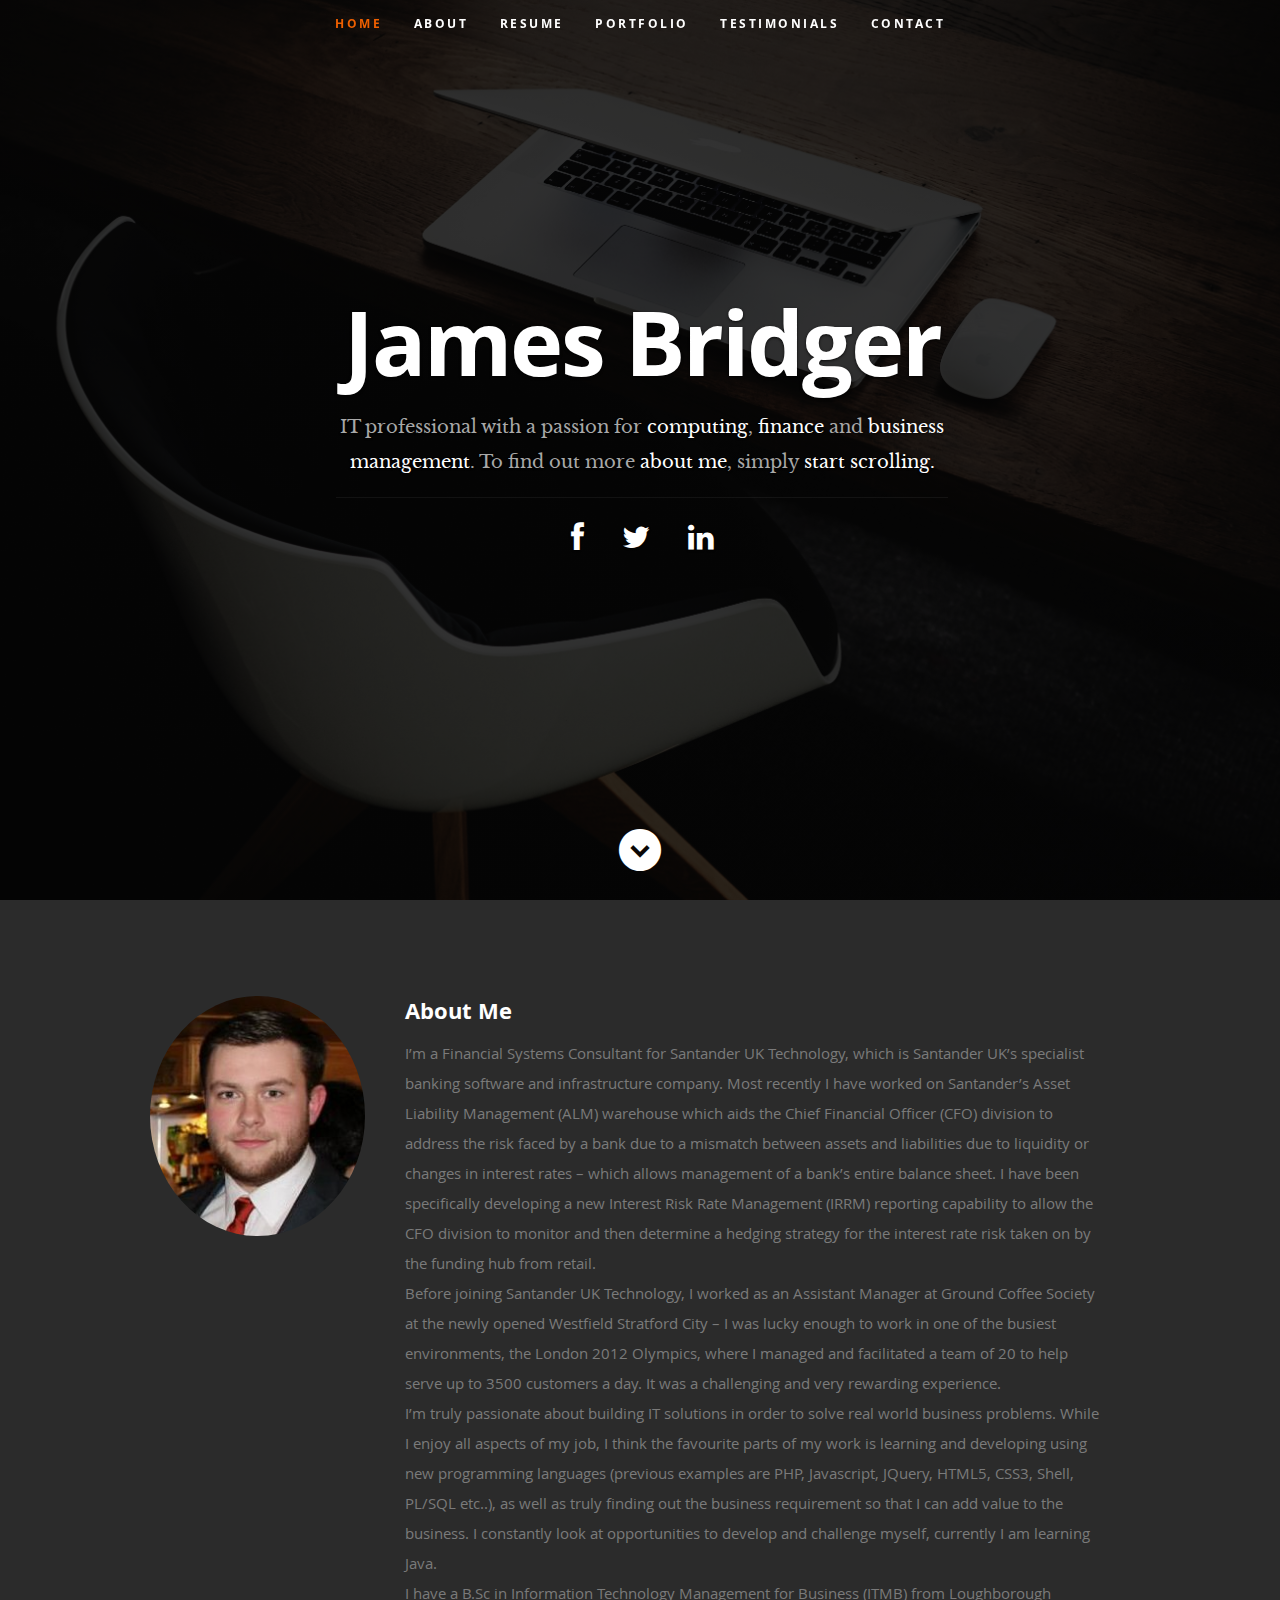
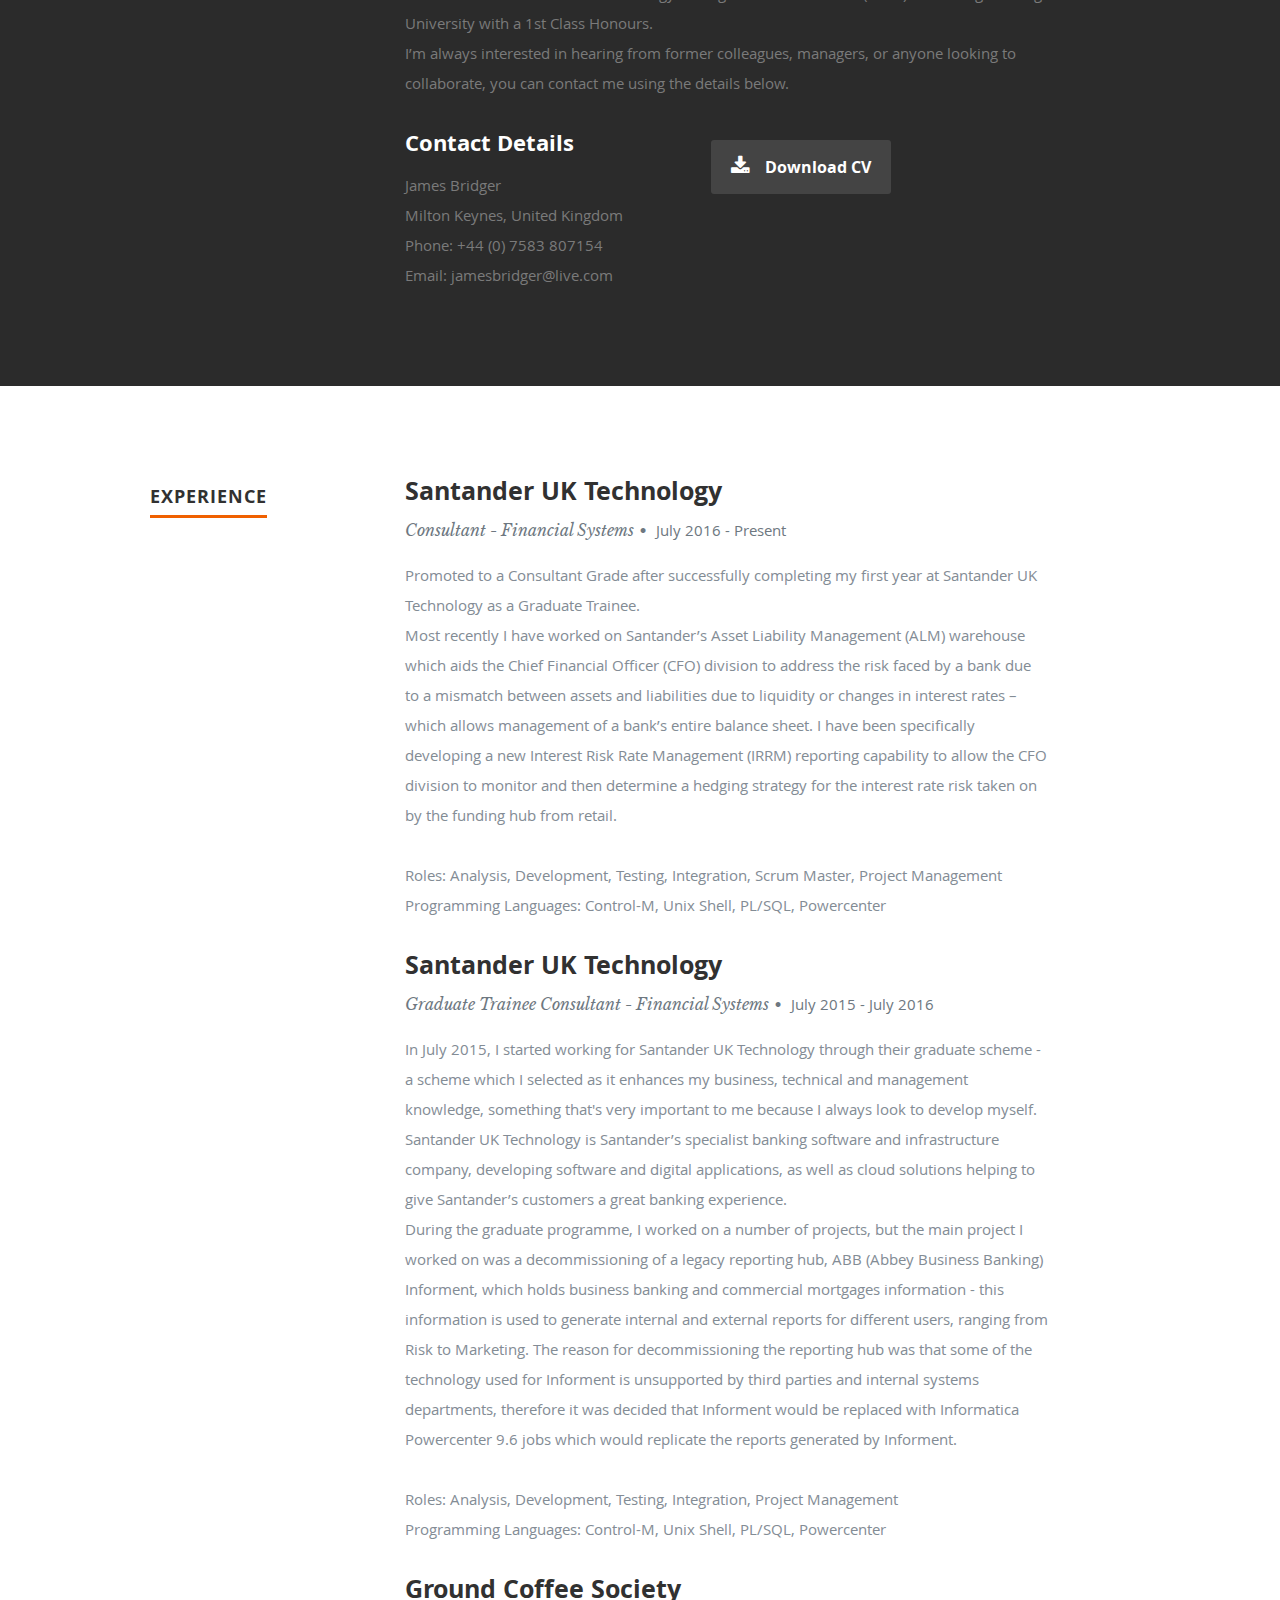
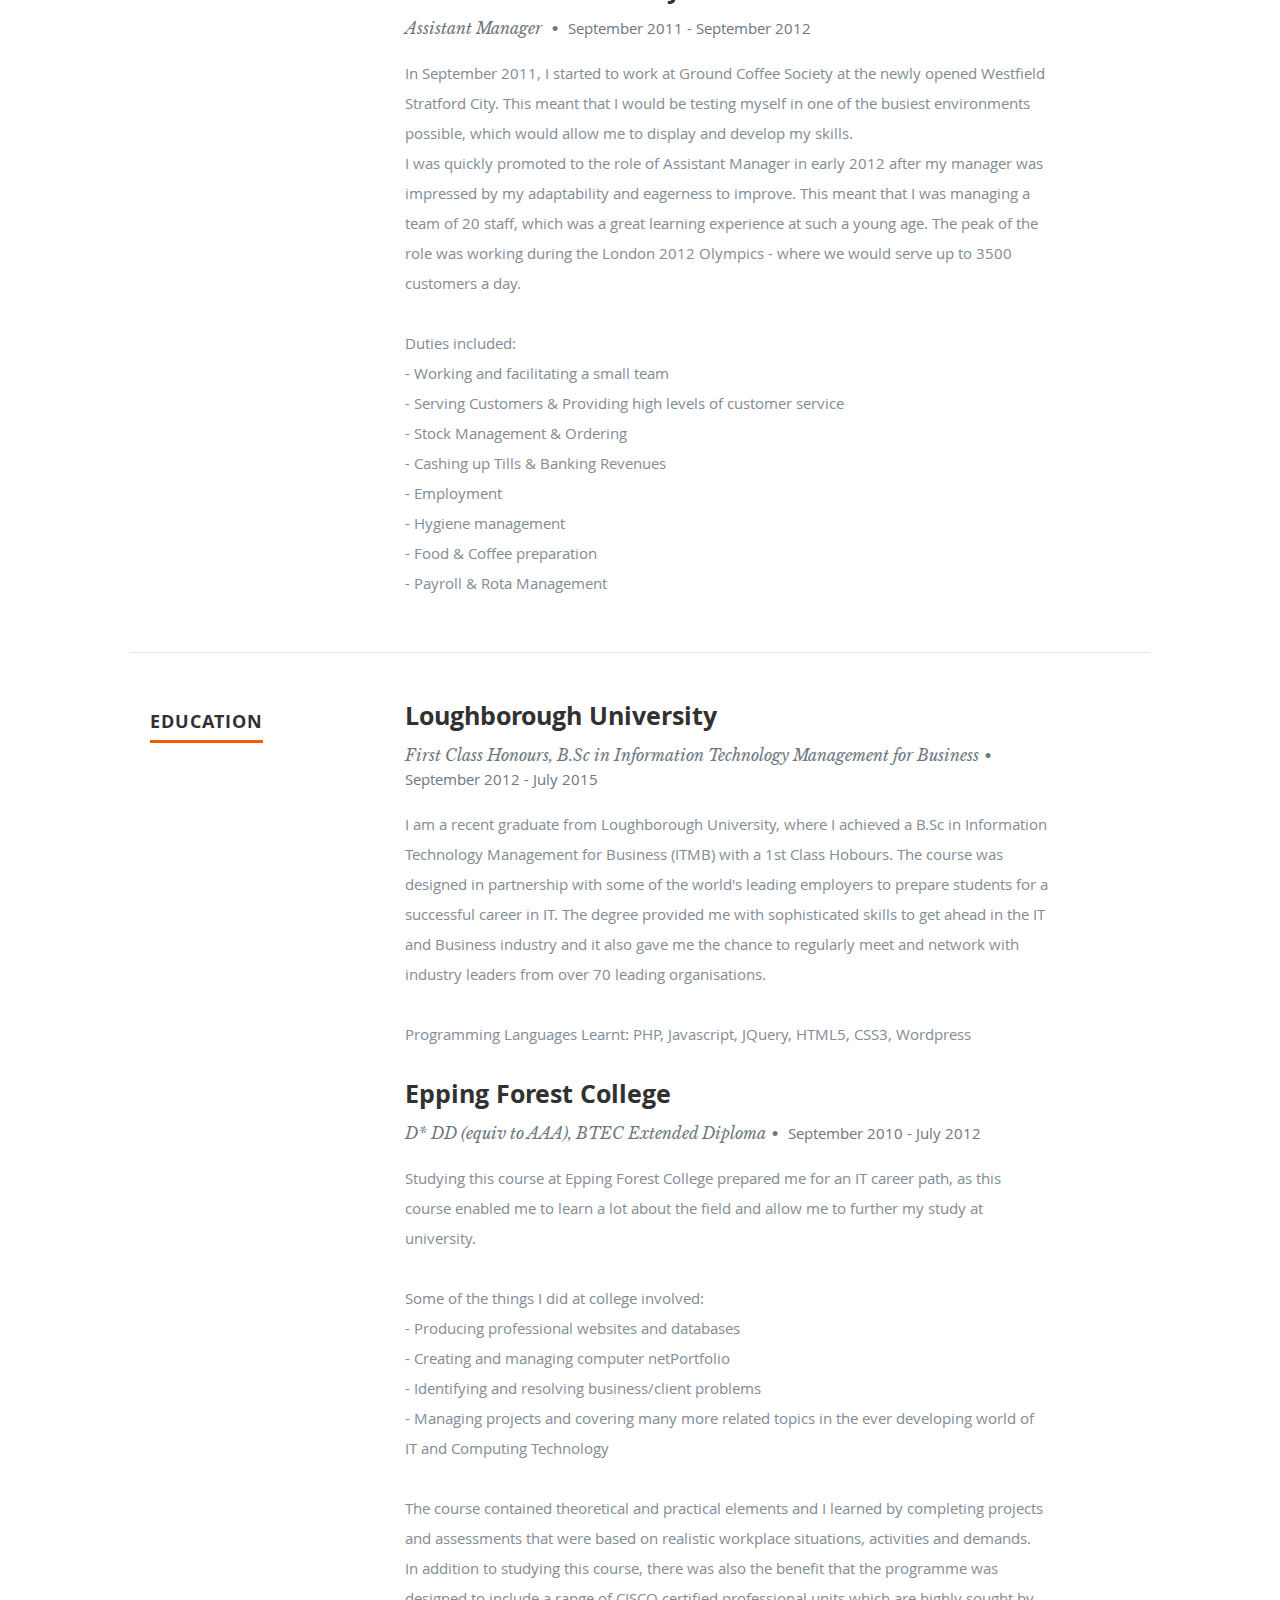
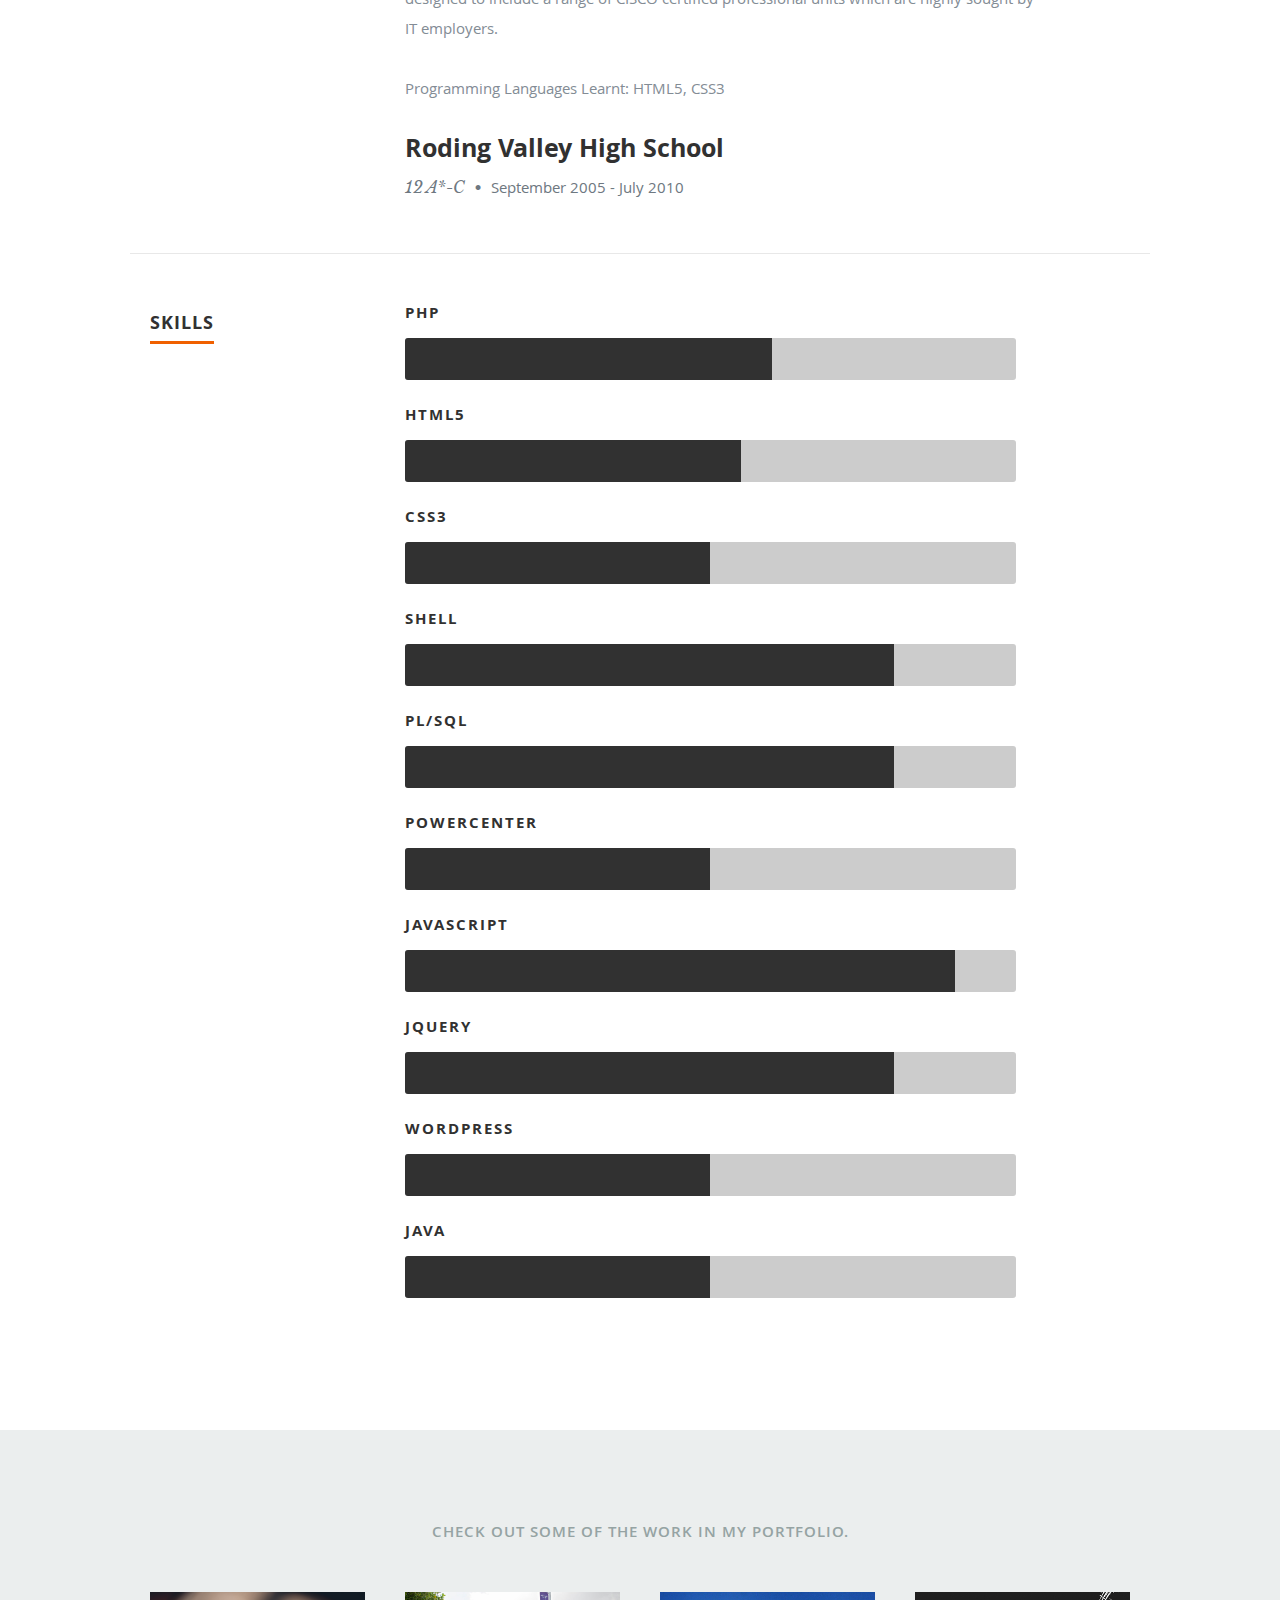
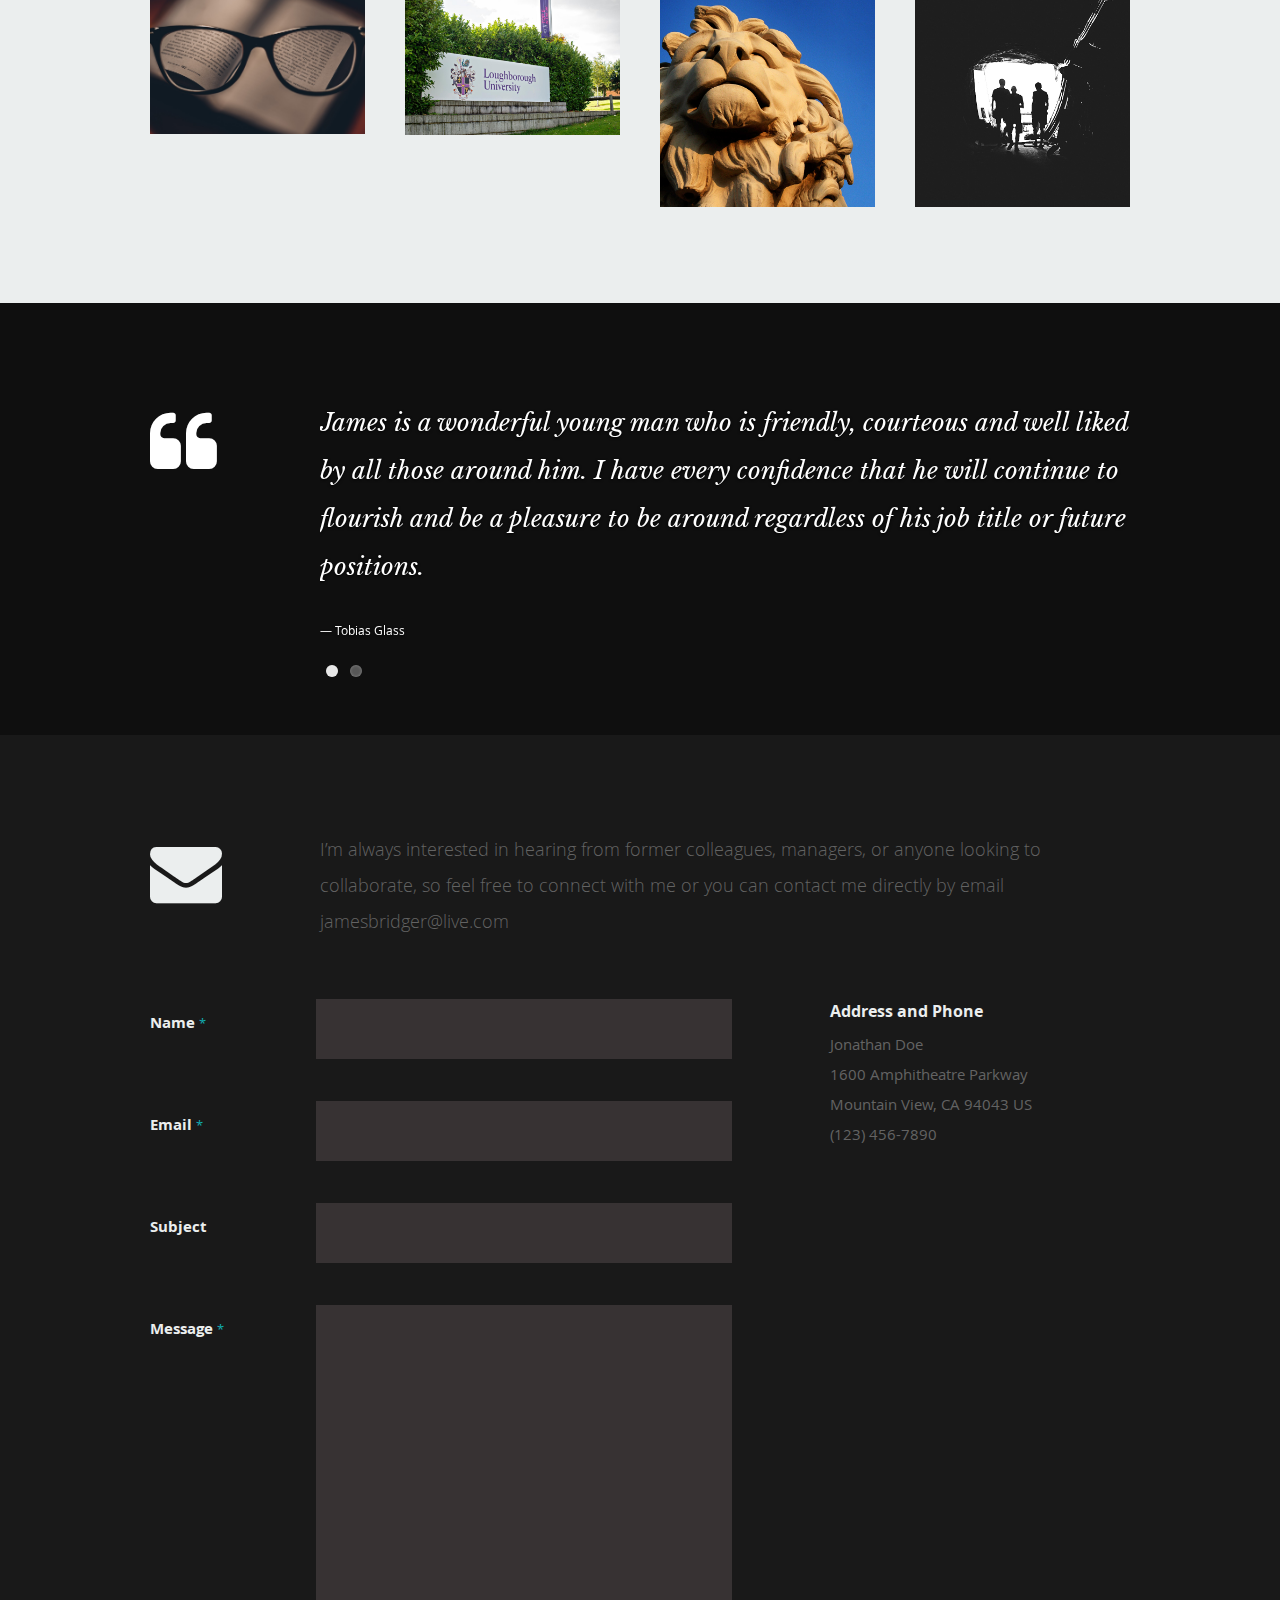
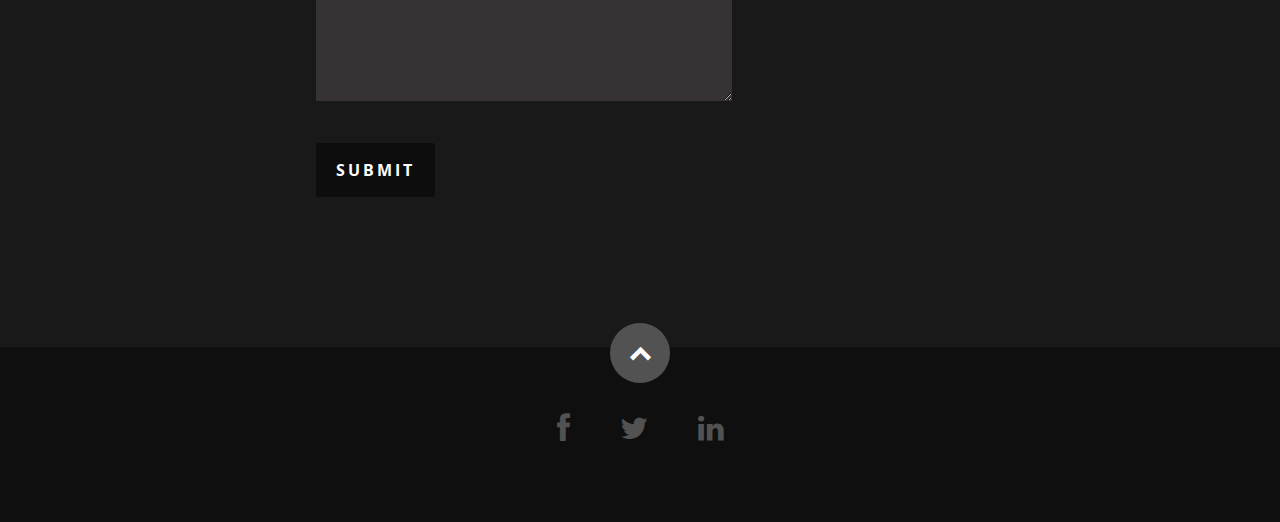
==== index.html @ 1c124f87 "Uploading Baseline personal-webiste" ====
<!DOCTYPE html>
<!--[if lt IE 8 ]><html class="no-js ie ie7" lang="en"> <![endif]-->
<!--[if IE 8 ]><html class="no-js ie ie8" lang="en"> <![endif]-->
<!--[if (gte IE 8)|!(IE)]><!--><html class="no-js" lang="en"> <!--<![endif]-->
<head>

   <!--- Basic Page Needs
   ================================================== -->
   <meta charset="utf-8">
	<title>James Bridger - IT & Business Professional</title>
	<meta name="description" content="">
	<meta name="author" content="">

   <!-- Mobile Specific Metas
   ================================================== -->
	<meta name="viewport" content="width=device-width, initial-scale=1, maximum-scale=1">

	<!-- CSS
    ================================================== -->
   <link rel="stylesheet" href="css/default.css">
	<link rel="stylesheet" href="css/layout.css">
   <link rel="stylesheet" href="css/media-queries.css">
   <link rel="stylesheet" href="css/magnific-popup.css">

   <!-- Script
   ================================================== -->
	<script src="js/modernizr.js"></script>

   <!-- Favicons
	================================================== -->
	<link rel="shortcut icon" href="favicon.ico" >

</head>

<body>

   <!-- Header
   ================================================== -->
   <header id="home">

      <nav id="nav-wrap">

         <a class="mobile-btn" href="#nav-wrap" title="Show navigation">Show navigation</a>
	      <a class="mobile-btn" href="#" title="Hide navigation">Hide navigation</a>

         <ul id="nav" class="nav">
            <li class="current"><a class="smoothscroll" href="#home">Home</a></li>
            <li><a class="smoothscroll" href="#about">About</a></li>
	         <li><a class="smoothscroll" href="#resume">Resume</a></li>
            <li><a class="smoothscroll" href="#portfolio">Portfolio</a></li>
            <li><a class="smoothscroll" href="#testimonials">Testimonials</a></li>
            <li><a class="smoothscroll" href="#contact">Contact</a></li>
         </ul> <!-- end #nav -->

      </nav> <!-- end #nav-wrap -->

      <div class="row banner">
         <div class="banner-text">
            <h1 class="responsive-headline">James Bridger</h1>
            <h3>IT professional with a passion for <span>computing</span>, <span>finance</span> and <span>business management</span>. To find out more <a class="smoothscroll" href="#about">about me</a>, simply <a class="smoothscroll" href="#about">start scrolling.</a>
            </h3>
            <hr />
            <ul class="social">
               <li><a href="#"><i class="fa fa-facebook"></i></a></li>
               <li><a href="#"><i class="fa fa-twitter"></i></a></li>
               <li><a href="https://www.linkedin.com/in/james-bridger-94a98898"><i class="fa fa-linkedin"></i></a></li>
            </ul>
         </div>
      </div>

      <p class="scrolldown">
         <a class="smoothscroll" href="#about"><i class="icon-down-circle"></i></a>
      </p>

   </header> <!-- Header End -->


   <!-- About Section
   ================================================== -->
   <section id="about">

      <div class="row">

         <div class="three columns">

            <img class="profile-pic"  src="images/me.jpg" alt="" />

         </div>

         <div class="nine columns main-col">

            <h2>About Me</h2>

            <p>
I’m a Financial Systems Consultant for Santander UK Technology, which is Santander UK’s specialist banking software and infrastructure company. Most recently I have worked on 
Santander’s Asset Liability Management (ALM) warehouse which aids the Chief Financial Officer (CFO) division to address the risk faced by a bank due to a mismatch 
between assets and liabilities due to liquidity or changes in interest rates – which allows management of a bank’s entire balance sheet. 
I have been specifically developing a new Interest Risk Rate Management (IRRM) reporting capability to allow the CFO division to monitor and then 
determine a hedging strategy for the interest rate risk taken on by the funding hub from retail. 
<br>
Before joining Santander UK Technology, I worked as an Assistant Manager at Ground Coffee Society at the newly opened Westfield Stratford City – I was lucky 
enough to work in one of the busiest environments, the London 2012 Olympics, where I managed and facilitated a team of 20 to help serve up to 3500 customers a day. 
It was a challenging and very rewarding experience.
<br>

I’m truly passionate about building IT solutions in order to solve real world business problems. While I enjoy all aspects of my job, I think the favourite parts of my work 
is learning and developing using new programming languages (previous examples are PHP, Javascript, JQuery, HTML5, CSS3, Shell, PL/SQL etc..), as well as truly 
finding out the business requirement so that I can add value to the business. I constantly look at opportunities to develop and challenge myself, currently I am learning Java.
<br>

I have a B.Sc in Information Technology Management for Business (ITMB) from Loughborough University with a 1st Class Honours.
<br>


I’m always interested in hearing from former colleagues, managers, or anyone looking to collaborate, you can contact me using the details below.
            <div class="row">

               <div class="columns contact-details">

                  <h2>Contact Details</h2>
                  <p class="address">
						   <span>James Bridger</span><br>
						   <span>Milton Keynes, United Kingdom
                     </span><br>
						   <span>Phone: +44 (0) 7583 807154</span><br>
                     <span>Email: jamesbridger@live.com</span>
					   </p>

               </div>

               <div class="columns download">
                  <p>
                     <a href="JamesBridger_CV.pdf" target=_blank class="button"><i class="fa fa-download"></i>Download CV</a>
                  </p>
               </div>

            </div> <!-- end row -->

         </div> <!-- end .main-col -->

      </div>

   </section> <!-- About Section End-->


   <!-- Resume Section
   ================================================== -->
   <section id="resume">
   
     <!-- Work
      ----------------------------------------------- -->
      <div class="row work">

         <div class="three columns header-col">
            <h1><span>Experience</span></h1>
         </div>

         <div class="nine columns main-col">

            <div class="row item">

               <div class="twelve columns">

                  <h3>Santander UK Technology</h3>
                  <p class="info">Consultant - Financial Systems<span>&bull;</span> <em class="date">July 2016 - Present</em></p>

                  <p>
Promoted to a Consultant Grade after successfully completing my first year at Santander UK Technology as a Graduate Trainee.
<br>
Most recently I have worked on Santander’s Asset Liability Management (ALM) warehouse which aids the Chief Financial Officer (CFO) 
division to address the risk faced by a bank due to a mismatch between assets and liabilities due to liquidity or changes in interest rates 
– which allows management of a bank’s entire balance sheet. 
I have been specifically developing a new Interest Risk Rate Management (IRRM) reporting capability to allow the CFO division to monitor 
and then determine a hedging strategy for the interest rate risk taken on by the funding hub from retail. 
<br><br>
Roles: Analysis, Development, Testing, Integration, Scrum Master, Project Management
<br>
Programming Languages: Control-M, Unix Shell, PL/SQL, Powercenter
                  </p>

               </div>

            </div> <!-- item end -->
		 
            <div class="row item">

               <div class="twelve columns">

                  <h3>Santander UK Technology</h3>
                  <p class="info">Graduate Trainee Consultant - Financial Systems<span>&bull;</span> <em class="date">July 2015 - July 2016</em></p>

                  <p>
In July 2015, I started working for Santander UK Technology through their graduate scheme - a scheme which I selected as it enhances my business, technical and 
management knowledge, something that's very important to me because I always look to develop myself.
<br>
Santander UK Technology is Santander’s specialist banking software and infrastructure company, developing software and digital applications, 
as well as cloud solutions helping to give Santander’s customers a great banking experience. 
<br>

During the graduate programme, I worked on a number of projects, but the main project I worked on was a decommissioning of a legacy reporting hub, 
ABB (Abbey Business Banking) Informent, which holds business banking and commercial mortgages information - this information is used to generate internal 
and external reports for different users, ranging from Risk to Marketing. The reason for decommissioning the reporting hub was that some of the technology 
used for Informent is unsupported by third parties and internal systems departments, therefore it was decided that Informent would be 
replaced with Informatica Powercenter 9.6 jobs which would replicate the reports generated by Informent.
<br><br>

Roles: Analysis, Development, Testing, Integration, Project Management
<br>
Programming Languages: Control-M, Unix Shell, PL/SQL, Powercenter
                  </p>

               </div>

            </div> <!-- item end -->

            <div class="row item">

               <div class="twelve columns">

                  <h3>Ground Coffee Society</h3>
                  <p class="info">Assistant Manager <span>&bull;</span> <em class="date">September 2011 - September 2012</em></p>

                  <p>
In September 2011, I started to work at Ground Coffee Society at the newly opened Westfield Stratford City. This meant that I would be testing myself in one of the 
busiest environments possible, which would allow me to display and develop my skills. 
<br>
I was quickly promoted to the role of Assistant Manager in early 2012 after my manager was impressed by my adaptability and eagerness to improve. 
This meant that I was managing a team of 20 staff, which was a great learning experience at such a young age. 
The peak of the role was working during the London 2012 Olympics - where we would serve up to 3500 customers a day. 
<br><br>
Duties included:<br>
- Working and facilitating a small team <br>
- Serving Customers & Providing high levels of customer service <br>
- Stock Management & Ordering <br>
- Cashing up Tills & Banking Revenues <br>
- Employment <br>
- Hygiene management <br>
- Food & Coffee preparation <br>
- Payroll & Rota Management

                  </p>

               </div>

            </div> <!-- item end -->


         </div> <!-- main-col end -->

      </div> <!-- End Work -->
	 

      <!-- Education
      ----------------------------------------------- -->
      <div class="row education">

         <div class="three columns header-col">
            <h1><span>Education</span></h1>
         </div>

         <div class="nine columns main-col">

            <div class="row item">

               <div class="twelve columns">

                  <h3>Loughborough University</h3>
                  <p class="info">First Class Honours, B.Sc in Information Technology Management for Business<span>&bull;</span> <em class="date">September 2012 - July 2015</em></p>

                  <p>
I am a recent graduate from Loughborough University, where I achieved a B.Sc in Information Technology Management for Business (ITMB) with a 1st Class Hobours. 
The course was designed in partnership with some of the world's leading employers to prepare students for a successful career in IT. 
The degree provided me with sophisticated skills to get ahead in the IT and Business industry and it also gave me the chance to regularly meet and network 
with industry leaders from over 70 leading organisations.
<br><br>
Programming Languages Learnt: PHP, Javascript, JQuery, HTML5, CSS3, Wordpress
                  </p>

               </div>

            </div> <!-- item end -->

            <div class="row item">

               <div class="twelve columns">

                  <h3>Epping Forest College</h3>
                  <p class="info">D* DD (equiv to AAA), BTEC Extended Diploma<span>&bull;</span> <em class="date">September 2010 - July 2012</em></p>

                  <p>
Studying this course at Epping Forest College prepared me for an IT career path, as this course enabled me to learn a lot about the field 
and allow me to further my study at university.
<br><br>

Some of the things I did at college involved:
<br>
- Producing professional websites and databases<br>
- Creating and managing computer netPortfolio<br>
- Identifying and resolving business/client problems<br>
- Managing projects and covering many more related topics in the ever developing world of IT and Computing Technology
<br><br>
The course contained theoretical and practical elements and I learned by completing projects and assessments that were based on realistic workplace situations, activities and demands. 
<br>
In addition to studying this course, there was also the benefit that the programme was designed to include a range of CISCO certified professional units which are highly sought by IT employers.
<br><br>
Programming Languages Learnt: HTML5, CSS3
               </div>

            </div> <!-- item end -->
			
            <div class="row item">

               <div class="twelve columns">

                  <h3>Roding Valley High School</h3>
                  <p class="info">12 A*-C <span>&bull;</span> <em class="date">September 2005 - July 2010</em></p>

                  <p>
                  </p>

               </div>

            </div> <!-- item end -->
			

         </div> <!-- main-col end -->

      </div> <!-- End Education -->



      <!-- Skills
      ----------------------------------------------- -->
      <div class="row skill">

         <div class="three columns header-col">
            <h1><span>Skills</span></h1>
         </div>

         <div class="nine columns main-col">

				<div class="bars">

				   <ul class="skills">
					   <li><span class="bar-expand photoshop"></span><em>PHP</em></li>
						<li><span class="bar-expand illustrator"></span><em>HTML5</em></li>
						<li><span class="bar-expand wordpress"></span><em>CSS3</em></li>
						<li><span class="bar-expand html5"></span><em>Shell</em></li>						
						<li><span class="bar-expand html5"></span><em>PL/SQL</em></li>						
						<li><span class="bar-expand jquery"></span><em>PowerCenter</em></li>
						<li><span class="bar-expand css"></span><em>Javascript</em></li>
						<li><span class="bar-expand html5"></span><em>jQuery</em></li>
						<li><span class="bar-expand jquery"></span><em>Wordpress</em></li>
						<li><span class="bar-expand jquery"></span><em>Java</em></li>
						</ul>

				</div><!-- end skill-bars -->

			</div> <!-- main-col end -->

      </div> <!-- End skills -->

   </section> <!-- Resume Section End-->


   <!-- Portfolio Section
   ================================================== -->
   <section id="portfolio">

      <div class="row">

         <div class="twelve columns collapsed">

            <h1>Check Out Some of The Work in My Portfolio.</h1>

            <!-- portfolio-wrapper -->
            <div id="portfolio-wrapper" class="bgrid-quarters s-bgrid-thirds cf">

          	   <div class="columns portfolio-item">
                  <div class="item-wrap">

                     <a href="#modal-01" title="">
                        <img alt="" src="images/portfolio/glasses.jpg">
                        <div class="overlay">
                           <div class="portfolio-item-meta">
          					      <h5>Frame Recommender + Catalogue</h5>
                              <p>Click to view</p>
          					   </div>
                        </div>
                        <div class="link-icon"><i class="icon-plus"></i></div>
                     </a>

                  </div>
          		</div> <!-- item end -->

               <div class="columns portfolio-item">
                  <div class="item-wrap">

                     <a href="#modal-02" title="">
                        <img alt="" src="images/portfolio/loughborough.jpg">
                        <div class="overlay">
                           <div class="portfolio-item-meta">
          					      <h5>Why Loughborough</h5>
                              <p>Click to View</p>
          					   </div>
                        </div>
                        <div class="link-icon"><i class="icon-plus"></i></div>
                     </a>

                  </div>
          		</div> <!-- item end -->

               <div class="columns portfolio-item">
                  <div class="item-wrap">

                     <a href="#modal-03" title="">
                        <img alt="" src="images/portfolio/judah.jpg">
                        <div class="overlay">
                           <div class="portfolio-item-meta">
          					      <h5>Judah</h5>
                              <p>Webdesign</p>
          					   </div>
                        </div>
                        <div class="link-icon"><i class="icon-plus"></i></div>
                     </a>

                  </div>
          		</div> <!-- item end -->

               <div class="columns portfolio-item">
                  <div class="item-wrap">

                     <a href="#modal-04" title="">
                        <img alt="" src="images/portfolio/into-the-light.jpg">
                        <div class="overlay">
                           <div class="portfolio-item-meta">
          					      <h5>Into The Light</h5>
                              <p>Photography</p>
          					   </div>
                        </div>
                        <div class="link-icon"><i class="icon-plus"></i></div>
                     </a>

                  </div>
          		</div> <!-- item end -->

              

            </div> <!-- portfolio-wrapper end -->

         </div> <!-- twelve columns end -->


         <!-- Modal Popup
	      --------------------------------------------------------------- -->

         <div id="modal-01" class="popup-modal mfp-hide">

		      <img class="scale-with-grid" src="images/portfolio/modals/m-glasses.jpg" alt="" />

		      <div class="description-box">
			      <h4>Frame Recommender + Catalogue</h4>
			      <p>Final year project at University to aid users when choosing the spectacle frames in the opticians. The website allows users to enter basic information about themselves to receive recommended frames, while also allowing them to view the full catalogue of products.
				  </p>
               <span class="categories"><i class="fa fa-tag"></i>HTML5, Javascript, JQuery, CSS3, PHP, MySQL</span>
		      </div>

            <div class="link-box">
               <a href="FrameCatalogue" target="_blank">Live Demo</a>
		         <a class="popup-modal-dismiss">Close</a>
            </div>

	      </div><!-- modal-01 End -->

         <div id="modal-02" class="popup-modal mfp-hide">

		      <img class="scale-with-grid" src="images/portfolio/modals/m-loughborough.jpg" alt="" />

		      <div class="description-box">
			      <h4>Why Loughborough</h4>
			      <p>Proin gravida nibh vel velit auctor aliquet. Aenean sollicitudin, lorem quis bibendum auctor, nisi elit consequat ipsum, nec sagittis sem nibh id elit.</p>
               <span class="categories"><i class="fa fa-tag"></i>HTML5, Javascript, JQuery, CSS3, PHP</span>
		      </div>

            <div class="link-box">
               <a href="WhyLboro" target="_blank">Live Demo</a>
		         <a class="popup-modal-dismiss">Close</a>
            </div>

	      </div><!-- modal-02 End -->

         <div id="modal-03" class="popup-modal mfp-hide">

		      <img class="scale-with-grid" src="images/portfolio/modals/m-judah.jpg" alt="" />

		      <div class="description-box">
			      <h4>Judah</h4>
			      <p>Proin gravida nibh vel velit auctor aliquet. Aenean sollicitudin, lorem quis bibendum auctor, nisi elit consequat ipsum, nec sagittis sem nibh id elit.</p>
               <span class="categories"><i class="fa fa-tag"></i>Branding</span>
		      </div>

            <div class="link-box">
               <a href="http://www.behance.net">Details</a>
		         <a class="popup-modal-dismiss">Close</a>
            </div>

	      </div><!-- modal-03 End -->

         <div id="modal-04" class="popup-modal mfp-hide">

		      <img class="scale-with-grid" src="images/portfolio/modals/m-intothelight.jpg" alt="" />

		      <div class="description-box">
			      <h4>Into the Light</h4>
			      <p>Proin gravida nibh vel velit auctor aliquet. Aenean sollicitudin, lorem quis bibendum auctor, nisi elit consequat ipsum, nec sagittis sem nibh id elit.</p>
               <span class="categories"><i class="fa fa-tag"></i>Photography</span>
		      </div>

            <div class="link-box">
               <a href="http://www.behance.net">Details</a>
		         <a class="popup-modal-dismiss">Close</a>
            </div>

	      </div><!-- modal-04 End -->

        



      </div> <!-- row End -->

   </section> <!-- Portfolio Section End-->



   <!-- Testimonials Section
   ================================================== -->
   <section id="testimonials">

      <div class="text-container">

         <div class="row">

            <div class="two columns header-col">

               <h1><span>Client Testimonials</span></h1>

            </div>

            <div class="ten columns flex-container">

               <div class="flexslider">

                  <ul class="slides">

                     <li>
                        <blockquote>
                           <p>James is a wonderful young man who is friendly, courteous and well liked by all
those around him. I have every confidence that he will continue to flourish and be a pleasure to be
around regardless of his job title or future positions.
                           </p>
                           <cite>Tobias Glass</cite>
                        </blockquote>
                     </li> <!-- slide ends -->

                     <li>
                        <blockquote>
                           <p>James lead a team of students, who gave us a new website,video and marketing materials and well as reviewing our business plans. 
						   All the work was done in a thoroughly professional manner and finished on-time! 
						   He has attention to detail as well as vision for the whole perspective. 
						   Overall a great team manager.
                           </p>
                           <cite>Martin Croft</cite>
                        </blockquote>
                     </li> <!-- slide ends -->

                  </ul>

               </div> <!-- div.flexslider ends -->

            </div> <!-- div.flex-container ends -->

         </div> <!-- row ends -->

       </div>  <!-- text-container ends -->

   </section> <!-- Testimonials Section End-->


   <!-- Contact Section
   ================================================== -->
   <section id="contact">

         <div class="row section-head">

            <div class="two columns header-col">

               <h1><span>Get In Touch.</span></h1>

            </div>

            <div class="ten columns">

                  <p class="lead">I’m always interested in hearing from former colleagues, managers, or anyone looking to collaborate, so feel free to connect with me or you can contact me directly by email jamesbridger@live.com 
                  </p>

            </div>

         </div>

         <div class="row">

            <div class="eight columns">

               <!-- form -->
               <form action="" method="post" id="contactForm" name="contactForm">
					<fieldset>

                  <div>
						   <label for="contactName">Name <span class="required">*</span></label>
						   <input type="text" value="" size="35" id="contactName" name="contactName">
                  </div>

                  <div>
						   <label for="contactEmail">Email <span class="required">*</span></label>
						   <input type="text" value="" size="35" id="contactEmail" name="contactEmail">
                  </div>

                  <div>
						   <label for="contactSubject">Subject</label>
						   <input type="text" value="" size="35" id="contactSubject" name="contactSubject">
                  </div>

                  <div>
                     <label for="contactMessage">Message <span class="required">*</span></label>
                     <textarea cols="50" rows="15" id="contactMessage" name="contactMessage"></textarea>
                  </div>

                  <div>
                     <button class="submit">Submit</button>
                     <span id="image-loader">
                        <img alt="" src="images/loader.gif">
                     </span>
                  </div>

					</fieldset>
				   </form> <!-- Form End -->

               <!-- contact-warning -->
               <div id="message-warning"> Error boy</div>
               <!-- contact-success -->
				   <div id="message-success">
                  <i class="fa fa-check"></i>Your message was sent, thank you!<br>
				   </div>

            </div>


            <aside class="four columns footer-widgets">

               <div class="widget widget_contact">

					   <h4>Address and Phone</h4>
					   <p class="address">
						   Jonathan Doe<br>
						   1600 Amphitheatre Parkway <br>
						   Mountain View, CA 94043 US<br>
						   <span>(123) 456-7890</span>
					   </p>

				   </div>


            </aside>

      </div>

   </section> <!-- Contact Section End-->


   <!-- footer
   ================================================== -->
   <footer>

      <div class="row">

         <div class="twelve columns">

            <ul class="social-links">
               <li><a href="#"><i class="fa fa-facebook"></i></a></li>
               <li><a href="#"><i class="fa fa-twitter"></i></a></li>
               <li><a href="#"><i class="fa fa-linkedin"></i></a></li>
            </ul>

         </div>

         <div id="go-top"><a class="smoothscroll" title="Back to Top" href="#home"><i class="icon-up-open"></i></a></div>

      </div>

   </footer> <!-- Footer End-->

   <!-- Java Script
   ================================================== -->
   <script src="http://ajax.googleapis.com/ajax/libs/jquery/1.10.2/jquery.min.js"></script>
   <script>window.jQuery || document.write('<script src="js/jquery-1.10.2.min.js"><\/script>')</script>
   <script type="text/javascript" src="js/jquery-migrate-1.2.1.min.js"></script>

   <script src="js/jquery.flexslider.js"></script>
   <script src="js/waypoints.js"></script>
   <script src="js/jquery.fittext.js"></script>
   <script src="js/magnific-popup.js"></script>
   <script src="js/init.js"></script>

</body>

</html>
---- css/default.css ----
/*
=====================================================================
*   Ceevee v1.0 Default Stylesheet
*   url: styleshout.com
*   03-17-2014
=====================================================================

TOC:
a. Webfonts and Icon fonts
b. Reset
c. Default Styles
   1. Basic
   2. Typography
   3. Links
   4. Images
   5. Buttons
   6. Forms
d. Grid
e. Others
   1. Clearing
   2. Misc

=====================================================================  */

/* ------------------------------------------------------------------ */
/* a. Webfonts and Icon fonts
 ------------------------------------------------------------------ */

@import url("fonts.css");
@import url("fontello/css/fontello.css");
@import url("font-awesome/css/font-awesome.min.css");

/* ------------------------------------------------------------------
/* b. Reset
      Adapted from:
      Normalize.css - https://github.com/necolas/normalize.css/
      HTML5 Doctor Reset - html5doctor.com/html-5-reset-stylesheet/
/* ------------------------------------------------------------------ */

html, body, div, span, object, iframe,
h1, h2, h3, h4, h5, h6, p, blockquote, pre,
abbr, address, cite, code,
del, dfn, em, img, ins, kbd, q, samp,
small, strong, sub, sup, var,
b, i,
dl, dt, dd, ol, ul, li,
fieldset, form, label, legend,
table, caption, tbody, tfoot, thead, tr, th, td,
article, aside, canvas, details, figcaption, figure,
footer, header, hgroup, menu, nav, section, summary,
time, mark, audio, video {
   margin: 0;
   padding: 0;
   border: 0;
   outline: 0;
   font-size: 100%;
   vertical-align: baseline;
   background: transparent;
}

article,aside,details,figcaption,figure,
footer,header,hgroup,menu,nav,section {
   display: block;
}

audio,
canvas,
video {
   display: inline-block;
}

audio:not([controls]) {
   display: none;
   height: 0;
}

[hidden] { display: none; }

code, kbd, pre, samp {
   font-family: monospace, serif;
   font-size: 1em;
}

pre {
   white-space: pre;
   white-space: pre-wrap;
   word-wrap: break-word;
}

blockquote, q { quotes: &#8220 &#8220; }

blockquote:before, blockquote:after,
q:before, q:after {
   content: '';
   content: none;
}

ins {
   background-color: #ff9;
   color: #000;
   text-decoration: none;
}

mark {
   background-color: #A7F4F6;
   color: #555;
}

del { text-decoration: line-through; }

abbr[title], dfn[title] {
   border-bottom: 1px dotted;
   cursor: help;
}

table {
   border-collapse: collapse;
   border-spacing: 0;
}


/* ------------------------------------------------------------------ */
/* c. Default and Basic Styles
      Adapted from:
      Skeleton CSS Framework - http://www.getskeleton.com/
      Typeplate Typographic Starter Kit - http://typeplate.com/
/* ------------------------------------------------------------------ */

/*  1. Basic  ------------------------------------------------------- */

*,
*:before,
*:after {
   -moz-box-sizing: border-box;
   -webkit-box-sizing: border-box;
   box-sizing: border-box;
}

html {
   font-size: 62.5%;
   -webkit-font-smoothing: antialiased;
}

body {
   background: #fff;
   font-family: 'opensans-regular', sans-serif;
   font-weight: normal;
   font-size: 15px;
   line-height: 30px;
	color: #838C95;

   -webkit-font-smoothing: antialiased; /* Fix for webkit rendering */
	-webkit-text-size-adjust: 100%;
}

/*  2. Typography
       Vertical rhythm with leading derived from 6
--------------------------------------------------------------------- */

h1, h2, h3, h4, h5, h6 {
   color: #313131;
	font-family: 'opensans-bold', sans-serif;
   font-weight: normal;
}
h1 a, h2 a, h3 a, h4 a, h5 a, h6 a { font-weight: inherit; }
h1 { font-size: 38px; line-height: 42px; margin-bottom: 12px; letter-spacing: -1px; }
h2 { font-size: 28px; line-height: 36px; margin-bottom: 6px; }
h3 { font-size: 22px; line-height: 30px; margin-bottom: 12px; }
h4 { font-size: 20px; line-height: 30px; margin-bottom: 6px; }
h5 { font-size: 18px; line-height: 30px; }
h6 { font-size: 14px; line-height: 30px; }
.subheader { }

p { margin: 0 0 30px 0; }
p img { margin: 0; }
p.lead {
   font: 19px/36px 'opensans-light', sans-serif;
   margin-bottom: 18px;
}

/* for 'em' and 'strong' tags, font-size and line-height should be same with
the body tag due to rendering problems in some browsers */
em { font: 15px/30px 'opensans-italic', sans-serif; }
strong, b { font: 15px/30px 'opensans-bold', sans-serif; }
small { font-size: 11px; line-height: inherit; }

/*	Blockquotes */
blockquote {
   margin: 30px 0px;
   padding-left: 40px;
   position: relative;
}
blockquote:before {
   content: "\201C";
   opacity: 0.45;
   font-size: 80px;
   line-height: 0px;
   margin: 0;
   font-family: arial, sans-serif;

   position: absolute;
   top:  30px;
	left: 0;
}
blockquote p {
   font-family: 'librebaskerville-italic', serif;
   padding: 0;
   font-size: 18px;
   line-height: 36px;
}
blockquote cite {
   display: block;
   font-size: 12px;
   font-style: normal;
   line-height: 18px;
}
blockquote cite:before { content: "\2014 \0020"; }
blockquote cite a,
blockquote cite a:visited { color: #8B9798; border: none }

/* ---------------------------------------------------------------------
/*  Pull Quotes Markup
/*
    <aside class="pull-quote">
		<blockquote>
			<p></p>
		</blockquote>
	 </aside>
/*
/* --------------------------------------------------------------------- */
.pull-quote {
   position: relative;
	padding: 18px 30px 18px 0px;
}
.pull-quote:before,
.pull-quote:after {
	height: 1em;
	opacity: 0.45;
	position: absolute;
	font-size: 80px;
   font-family: Arial, Sans-Serif;
}
.pull-quote:before {
	content: "\201C";
	top:  33px;
	left: 0;
}
.pull-quote:after {
	content: '\201D';
	bottom: -33px;
	right: 0;
}
.pull-quote blockquote {
   margin: 0;
}
.pull-quote blockquote:before {
   content: none;
}

/* Abbreviations */
abbr {
   font-family: 'opensans-bold', sans-serif;
	font-variant: small-caps;
	text-transform: lowercase;
   letter-spacing: .5px;
	color: gray;
}
abbr:hover { cursor: help; }

/* drop cap */
.drop-cap:first-letter {
	float: left;
	margin: 0;
	padding: 14px 6px 0 0;
	font-size: 84px;
	font-family: /* Copperplate */ 'opensans-bold', sans-serif;
   line-height: 60px;
	text-indent: 0;
	background: transparent;
	color: inherit;
}

hr { border: solid #E3E3E3; border-width: 1px 0 0; clear: both; margin: 11px 0 30px; height: 0; }


/*  3. Links  ------------------------------------------------------- */

a, a:visited {
   text-decoration: none;
   outline: 0;
   color: #11ABB0;

   -webkit-transition: color .3s ease-in-out;
   -moz-transition: color .3s ease-in-out;
   -o-transition: color .3s ease-in-out;
   transition: color .3s ease-in-out;
}
a:hover, a:focus { color: #313131; }
p a, p a:visited { line-height: inherit; }


/*  4. List  --------------------------------------------------------- */

ul, ol { margin-bottom: 24px; margin-top: 12px; }
/*ul { list-style: none outside; } */
ol { list-style: decimal; }
ol, ul.square, ul.circle, ul.disc { margin-left: 30px; }
ul.square { list-style: square outside; }
ul.circle { list-style: circle outside; }
ul.disc { list-style: disc outside; }
ul ul, ul ol,
ol ol, ol ul { margin: 6px 0 6px 30px; }
ul ul li, ul ol li,
ol ol li, ol ul li { margin-bottom: 6px; }
li { line-height: 18px; margin-bottom: 12px; }
ul.large li { }
li p { }

/* ---------------------------------------------------------------------
/*  Stats Tab Markup

    <ul class="stats-tabs">
		<li><a href="#">[value]<b>[name]</b></a></li>
	 </ul>

    Extend this object into your markup.
/*
/* --------------------------------------------------------------------- */
.stats-tabs {
   padding: 0;
   margin: 24px 0;
}
.stats-tabs li {
	display: inline-block;
	margin: 0 10px 18px 0;
	padding: 0 10px 0 0;
	border-right: 1px solid #ccc;
}
.stats-tabs li:last-child {
	margin: 0;
	padding: 0;
	border: none;
}
.stats-tabs li a {
	display: inline-block;
	font-size: 22px;
	font-family: 'opensans-bold', sans-serif;
   border: none;
   color: #313131;
}
.stats-tabs li a:hover {
   color:#11ABB0;
}
.stats-tabs li a b {
	display: block;
	margin: 6px 0 0 0;
	font-size: 13px;
	font-family: 'opensans-regular', sans-serif;
   color: #8B9798;
}

/* definition list */
dl { margin: 12px 0; }
dt { margin: 0; color:#11ABB0; }
dd { margin: 0 0 0 20px; }

/* Lining Definition Style Markup */
.lining dt,
.lining dd {
	display: inline;
	margin: 0;
}
.lining dt + dt:before,
.lining dd + dt:before {
	content: "\A";
	white-space: pre;
}
.lining dd + dd:before {
	content: ", ";
}
.lining dd:before {
	content: ": ";
	margin-left: -0.2em;
}

/* Dictionary Definition Style Markup */
.dictionary-style dt {
	display: inline;
	counter-reset: definitions;
}
.dictionary-style dt + dt:before {
	content: ", ";
	margin-left: -0.2em;
}
.dictionary-style dd {
	display: block;
	counter-increment: definitions;
}
.dictionary-style dd:before {
	content: counter(definitions, decimal) ". ";
}

/* Pagination */
.pagination {
   margin: 36px auto;
   text-align: center;
}
.pagination ul li {
   display: inline-block;
   margin: 0;
   padding: 0;
}
.pagination .page-numbers {
   font: 15px/18px 'opensans-bold', sans-serif;
   display: inline-block;
   padding: 6px 10px;
   margin-right: 3px;
   margin-bottom: 6px;
	color: #6E757C;
	background-color: #E6E8EB;

	-webkit-transition: all 200ms ease-in-out;
	-moz-transition: all 200ms ease-in-out;
	-o-transition: all 200ms ease-in-out;
	-ms-transition: all 200ms ease-in-out;
	transition: all 200ms ease-in-out;

   -moz-border-radius: 3px;
   -webkit-border-radius: 3px;
   -khtml-border-radius: 3px;
	border-radius: 3px;
}
.pagination .page-numbers:hover {
   background: #838A91;
   color: #fff;
}
.pagination .current,
.pagination .current:hover {
   background-color: #11ABB0;
   color: #fff;
}
.pagination .inactive,
.pagination .inactive:hover {
   background-color: #E6E8EB;
	color: #A9ADB2;
}
.pagination .prev, .pagination .next {}

/*  5. Images  --------------------------------------------------------- */

img {
   max-width: 100%;
   height: auto;
}
img.pull-right { margin: 12px 0px 0px 18px; }
img.pull-left { margin: 12px 18px 0px 0px; }

/*  6. Buttons  --------------------------------------------------------- */

.button,
.button:visited,
button,
input[type="submit"],
input[type="reset"],
input[type="button"] {
   font: 16px/30px 'opensans-bold', sans-serif;
   background: #11ABB0;
   display: inline-block;
	text-decoration: none;
   letter-spacing: 0;
   color: #fff;
	padding: 12px 20px;
	margin-bottom: 18px;
   border: none;
   cursor: pointer;
   height: auto;

   -webkit-transition: all .2s ease-in-out;
	-moz-transition: all .2s ease-in-out;
	-o-transition: all .2s ease-in-out;
	-ms-transition: all .2s ease-in-out;
	transition: all .2s ease-in-out;

   -moz-border-radius: 3px;
   -webkit-border-radius: 3px;
   -khtml-border-radius: 3px;
   border-radius: 3px;
}

.button:hover,
button:hover,
input[type="submit"]:hover,
input[type="reset"]:hover,
input[type="button"]:hover {
   background: #3d4145;
   color: #fff;
}

.button:active,
button:active,
input[type="submit"]:active,
input[type="reset"]:active,
input[type="button"]:active {
   background: #3d4145;
   color: #fff;
}

.button.full-width,
button.full-width,
input[type="submit"].full-width,
input[type="reset"].full-width,
input[type="button"].full-width {
	width: 100%;
	padding-left: 0 !important;
	padding-right: 0 !important;
	text-align: center;
}

/* Fix for odd Mozilla border & padding issues */
button::-moz-focus-inner,
input::-moz-focus-inner {
    border: 0;
    padding: 0;
}


/*  7. Forms  --------------------------------------------------------- */

form { margin-bottom: 24px; }
fieldset { margin-bottom: 24px; }

input[type="text"],
input[type="password"],
input[type="email"],
textarea,
select {
   display: block;
   padding: 18px 15px;
   margin: 0 0 24px 0;
   border: 0;
   outline: none;
   vertical-align: middle;
   min-width: 225px;
	max-width: 100%;
   font-size: 15px;
   line-height: 24px;
	color: #647373;
	background: #D3D9D9;

}

/* select { padding: 0;
   width: 220px;
   } */

input[type="text"]:focus,
input[type="password"]:focus,
input[type="email"]:focus,
textarea:focus {
   color: #B3B7BC;
	background-color: #3d4145;
}

textarea { min-height: 220px; }

label,
legend {
   font: 16px/24px 'opensans-bold', sans-serif;
	margin: 12px 0;
   color: #3d4145;
   display: block;
}
label span,
legend span {
	color: #8B9798;
   font: 14px/24px 'opensans-regular', sans-serif;
}

input[type="checkbox"],
input[type="radio"] {
    font-size: 15px;
    color: #737373;
}

input[type="checkbox"] { display: inline; }

/* ------------------------------------------------------------------ */
/* d. Grid
---------------------------------------------------------------------
   gutter = 40px.
/* ------------------------------------------------------------------ */

/* default
--------------------------------------------------------------- */
.row {
   width: 96%;
   max-width: 1020px;
   margin: 0 auto;
}
/* fixed width for IE8 */
.ie .row { width: 1000px ; }

.narrow .row { max-width: 980px; }

.row .row { width: auto; max-width: none; margin: 0 -20px; }

/* row clearing */
.row:before,
.row:after {
    content: " ";
    display: table;
}
.row:after {
    clear: both;
}

.column, .columns {
   position: relative;
   padding: 0 20px;
   min-height: 1px;
   float: left;
}
.column.centered, .columns.centered  {
    float: none;
    margin: 0 auto;
}

/* removed gutters */
.row.collapsed > .column,
.row.collapsed > .columns,
.column.collapsed, .columns.collapsed  { padding: 0; }

[class*="column"] + [class*="column"]:last-child { float: right; }
[class*="column"] + [class*="column"].end { float: right; }

/* column widths */
.row .one         { width: 8.33333%; }
.row .two         { width: 16.66667%; }
.row .three       { width: 25%; }
.row .four        { width: 33.33333%; }
.row .five        { width: 41.66667%; }
.row .six         { width: 50%; }
.row .seven       { width: 58.33333%; }
.row .eight       { width: 66.66667%; }
.row .nine        { width: 75%; }
.row .ten         { width: 83.33333%; }
.row .eleven      { width: 91.66667%; }
.row .twelve      { width: 100%; }

/* Offsets */
.row .offset-1    { margin-left: 8.33333%; }
.row .offset-2    { margin-left: 16.66667%; }
.row .offset-3    { margin-left: 25%; }
.row .offset-4    { margin-left: 33.33333%; }
.row .offset-5    { margin-left: 41.66667%; }
.row .offset-6    { margin-left: 50%; }
.row .offset-7    { margin-left: 58.33333%; }
.row .offset-8    { margin-left: 66.66667%; }
.row .offset-9    { margin-left: 75%; }
.row .offset-10   { margin-left: 83.33333%; }
.row .offset-11   { margin-left: 91.66667%; }

/* Push/Pull */
.row .push-1      { left: 8.33333%; }
.row .pull-1      { right: 8.33333%; }
.row .push-2      { left: 16.66667%; 	}
.row .pull-2      { right: 16.66667%; }
.row .push-3      { left: 25%; }
.row .pull-3      { right: 25%;	}
.row .push-4      { left: 33.33333%; }
.row .pull-4      { right: 33.33333%; }
.row .push-5      { left: 41.66667%; }
.row .pull-5      { right: 41.66667%; }
.row .push-6      { left: 50%; }
.row .pull-6      { right: 50%; }
.row .push-7      { left: 58.33333%; }
.row .pull-7      { right: 58.33333%; }
.row .push-8      { left: 66.66667%; 	}
.row .pull-8      { right: 66.66667%; }
.row .push-9      { left: 75%; }
.row .pull-9      { right: 75%; }
.row .push-10     { left: 83.33333%; }
.row .pull-10     { right: 83.33333%; }
.row .push-11     { left: 91.66667%; }
.row .pull-11     { right: 91.66667%; }

/* block grids
--------------------------------------------------------------------- */
.bgrid-sixths [class*="column"]   { width: 16.66667%; }
.bgrid-quarters [class*="column"] { width: 25%; }
.bgrid-thirds [class*="column"]   { width: 33.33333%; }
.bgrid-halves [class*="column"]   { width: 50%; }

[class*="bgrid"] [class*="column"] + [class*="column"]:last-child { float: left; }

/* Left clearing for block grid columns - columns that changes width in
different screen sizes. Allows columns with different heights to align
properly.
--------------------------------------------------------------------- */
.first { clear: left; }   /* first column in default screen */
.s-first { clear: none; } /* first column in smaller screens */

/* smaller screens
--------------------------------------------------------------- */
@media only screen and (max-width: 900px) {

   /* block grids on small screens */
   .s-bgrid-sixths [class*="column"]   { width: 16.66667%; }
   .s-bgrid-quarters [class*="column"] { width: 25%; }
   .s-bgrid-thirds [class*="column"]   { width: 33.33333%; }
   .s-bgrid-halves [class*="column"]   { width: 50%; }

   /* block grids left clearing */
   .first { clear: none; }
   .s-first { clear: left; }

}

/* mobile wide/smaller tablets
--------------------------------------------------------------- */
@media only screen and (max-width: 767px) {

   .row {
	   width: 460px;
	   margin: 0 auto;
      padding: 0;
	}
   .column, .columns {
	   width: auto !important;
	   float: none;
	   margin-left: 0;
	   margin-right: 0;
      padding: 0 30px;
   }
   .row .row { width: auto; max-width: none; margin: 0 -30px; }

   [class*="column"] + [class*="column"]:last-child { float: none; }
   [class*="bgrid"] [class*="column"] + [class*="column"]:last-child { float: none; }

   /* Offsets */
   .row .offset-1    { margin-left: 0%; }
   .row .offset-2    { margin-left: 0%; }
   .row .offset-3    { margin-left: 0%; }
   .row .offset-4    { margin-left: 0%; }
   .row .offset-5    { margin-left: 0%; }
   .row .offset-6    { margin-left: 0%; }
   .row .offset-7    { margin-left: 0%; }
   .row .offset-8    { margin-left: 0%; }
   .row .offset-9    { margin-left: 0%; }
   .row .offset-10   { margin-left: 0%; }
   .row .offset-11   { margin-left: 0%; }
}

/* mobile narrow
--------------------------------------------------------------- */
@media only screen and (max-width: 460px) {

   .row { width: auto; }

}

/* larger screens
--------------------------------------------------------------- */
@media screen and (min-width: 1200px) {

   .wide .row { max-width: 1180px; }

}

/* ------------------------------------------------------------------ */
/* e. Others
/* ------------------------------------------------------------------ */

/*  1. Clearing
    (http://nicolasgallagher.com/micro-clearfix-hack/
--------------------------------------------------------------------- */

.cf:before,
.cf:after {
    content: " ";
    display: table;
}
.cf:after {
    clear: both;
}

/*  2. Misc -------------------------------------------------------- */

.remove-bottom { margin-bottom: 0 !important; }
.half-bottom { margin-bottom: 12px !important; }
.add-bottom { margin-bottom: 24px !important; }
.no-border { border: none; }

.text-center  { text-align: center !important; }
.text-left    { text-align: left !important; }
.text-right   { text-align: right !important; }
.pull-left    { float: left !important; }
.pull-right   { float: right !important; }
.align-center {
	margin-left: auto !important;
	margin-right: auto !important;
	text-align: center !important;
}
---- css/layout.css ----
/*
=====================================================================
*   Ceevee v1.0 Layout Stylesheet
*   url: styleshout.com
*   03-18-2014
=====================================================================

   TOC:
   a. General Styles
   b. Header Styles
   c. About Section
   d. Resume Section
   e. Portfolio Section
   f. Call To Action Section
   g. Testimonials Section
   h. Contact Section
   i. Footer

===================================================================== */

/* ------------------------------------------------------------------ */
/* a. General Styles
/* ------------------------------------------------------------------ */

body { background: #0f0f0f; }

/* ------------------------------------------------------------------ */
/* b. Header Styles
/* ------------------------------------------------------------------ */

header {
   position: relative;
   height: 800px;
   min-height: 500px;
   width: 100%;
   background: linear-gradient( rgba(0, 0, 0, 0.8), rgba(0, 0, 0, 0.8) ), url(../images/header-background.jpg) no-repeat top center;
   background-size: cover !important;
	-webkit-background-size: cover !important;
   text-align: center;
   overflow: hidden;
}

/* vertically center banner section */
header:before {
   content: '';
   display: inline-block;
   vertical-align: middle;
   height: 100%;
}
header .banner {
   display: inline-block;
   vertical-align: middle;
   margin: 0 auto;
   width: 85%;
   padding-bottom: 30px;s
   text-align: center;
}

header .banner-text { width: 100%; }
header .banner-text h1 {
   font: 90px/1.1em 'opensans-bold', sans-serif;
   color: #fff;
   letter-spacing: -2px;
   margin: 0 auto 18px auto;
   text-shadow: 0px 1px 3px rgba(0, 0, 0, .8);
}
header .banner-text h3 {
   font: 18px/1.9em 'librebaskerville-regular', serif;
   color: #A8A8A8;
   margin: 0 auto;
   width: 70%;
   text-shadow: 0px 1px 2px rgba(0, 0, 0, .5);
}
header .banner-text h3 span,
header .banner-text h3 a {
   color: #fff;
}
header .banner-text hr {
   width: 60%;
   margin: 18px auto 24px auto;
   border-color: #2F2D2E;
   border-color: rgba(150, 150, 150, .1);
}

/* header social links */
header .social {
   margin: 24px 0;
   padding: 0;
   font-size: 30px;
   text-shadow: 0px 1px 2px rgba(0, 0, 0, .8);
}
header .social li {
   display: inline-block;
   margin: 0 15px;
   padding: 0;
}
header .social li a { color: #fff; }
header .social li a:hover { color: #11ABB0; }

/* scrolldown link */
header .scrolldown a {
   position: absolute;
   bottom: 30px;
   left: 50%;
   margin-left: -29px;
   color: #fff;
   display: block;
   height: 42px;
   width: 42px;
   font-size: 42px;
   line-height: 42px;
   color: #fff;
   border-radius: 100%;

   -webkit-transition: all .3s ease-in-out;
   -moz-transition: all .3s ease-in-out;
   -o-transition: all .3s ease-in-out;
   transition: all .3s ease-in-out;
}
header .scrolldown a:hover { color: #F06000; }

/* primary navigation
--------------------------------------------------------------------- */
#nav-wrap ul, #nav-wrap li, #nav-wrap a {
	 margin: 0;
	 padding: 0;
	 border: none;
	 outline: none;
}

/* nav-wrap */
#nav-wrap {
   font: 12px 'opensans-bold', sans-serif;
   width: 100%;
   text-transform: uppercase;
   letter-spacing: 2.5px;
   margin: 0 auto;
   z-index: 100;
   position: fixed;
   left: 0;
   top: 0;
}
.opaque { background-color: #333; }

/* hide toggle button */
#nav-wrap > a.mobile-btn { display: none; }

ul#nav {
   min-height: 48px;
   width: auto;

   /* center align the menu */
   text-align: center;
}
ul#nav li {
   position: relative;
   list-style: none;
   height: 48px;
   display: inline-block;
}

/* Links */
ul#nav li a {

/* 8px padding top + 8px padding bottom + 32px line-height = 48px */

   display: inline-block;
   padding: 8px 13px;
   line-height: 32px;
	text-decoration: none;
   text-align: left;
   color: #fff;

	-webkit-transition: color .2s ease-in-out;
	-moz-transition: color .2s ease-in-out;
	-o-transition: color .2s ease-in-out;
	-ms-transition: color .2s ease-in-out;
	transition: color .2s ease-in-out;
}

ul#nav li a:active { background-color: transparent !important; }
ul#nav li.current a { color: #F06000; }
ul#nav li a:hover { color: #F06000;}


/* ------------------------------------------------------------------ */
/* c. About Section
/* ------------------------------------------------------------------ */

#about {
   background: #2B2B2B;
   padding-top: 96px;
   padding-bottom: 66px;
   overflow: hidden;
}

#about a, #about a:visited  { color: #fff; }
#about a:hover, #about a:focus { color: #11ABB0; }

#about h2 {
   font: 22px/30px 'opensans-bold', sans-serif;
   color: #fff;
   margin-bottom: 12px;
}
#about p {
   line-height: 30px;
   color: #7A7A7A;
}
#about .profile-pic {
   position: relative;
   width: 240px;
   height: 240px;
   border-radius: 100%;
}
#about .contact-details { width: 41.66667%; }
#about .download {
   width: 58.33333%;
   padding-top: 6px;
}
#about .main-col { padding-right: 5%; }
#about .download .button {
   margin-top: 6px;
   background: #444;
}
#about .download .button:hover {
   background: #fff;
   color: #2B2B2B;
}
#about .download .button i {
   margin-right: 15px;
   font-size: 20px;
}


/* ------------------------------------------------------------------ */
/* d. Resume Section
/* ------------------------------------------------------------------ */

#resume {
   background: #fff;
   padding-top: 90px;
   padding-bottom: 72px;
   overflow: hidden;
}

#resume a, #resume a:visited  { color: #11ABB0; }
#resume a:hover, #resume a:focus { color: #313131; }

#resume h1 {
   font: 18px/24px 'opensans-bold', sans-serif;
   text-transform: uppercase;
   letter-spacing: 1px;
}
#resume h1 span {
   border-bottom: 3px solid #F06000;
   padding-bottom: 6px;
}
#resume h3 {
   font: 25px/30px 'opensans-bold', sans-serif;
}

#resume .header-col { padding-top: 9px; }
#resume .main-col { padding-right: 10%; }

.education, .work {
   margin-bottom: 48px;
   padding-bottom: 24px;
   border-bottom: 1px solid #E8E8E8;
}
#resume .info {
   font: 16px/24px 'librebaskerville-italic', serif;
   color: #6E7881;
   margin-bottom: 18px;
   margin-top: 9px;
}
#resume .info span {
   margin-right: 5px;
   margin-left: 5px;
}
#resume .date {
   font: 15px/24px 'opensans-regular', sans-serif;
   margin-top: 6px;
}

/*----------------------------------------------*/
/*	Skill Bars
/*----------------------------------------------*/

.bars {
	width: 95%;
	float: left;
	padding: 0;
	text-align: left;
}
.bars .skills {
  	margin-top: 36px;
   list-style: none;
}
.bars li {
   position: relative;
  	margin-bottom: 60px;
  	background: #ccc;
  	height: 42px;
  	border-radius: 3px;
}
.bars li em {
	font: 15px 'opensans-bold', sans-serif;
   color: #313131;
	text-transform: uppercase;
   letter-spacing: 2px;
	font-weight: normal;
   position: relative;
	top: -36px;
}
.bar-expand {
   position: absolute;
   left: 0;
   top: 0;

   margin: 0;
   padding-right: 24px;
  	background: #313131;
   display: inline-block;
  	height: 42px;
   line-height: 42px;
   border-radius: 3px 0 0 3px;
}

.photoshop {
  	width: 60%;
  	-moz-animation: photoshop 2s ease;
  	-webkit-animation: photoshop 2s ease;
}
.illustrator {
  	width: 55%;
  	-moz-animation: illustrator 2s ease;
  	-webkit-animation: illustrator 2s ease;
}
.wordpress {
  	width: 50%;
  	-moz-animation: wordpress 2s ease;
  	-webkit-animation: wordpress 2s ease;
}
.css {
  	width: 90%;
  	-moz-animation: css 2s ease;
  	-webkit-animation: css 2s ease;
}
.html5 {
  	width: 80%;
  	-moz-animation: html5 2s ease;
  	-webkit-animation: html5 2s ease;
}
.jquery {
  	width: 50%;
  	-moz-animation: jquery 2s ease;
  	-webkit-animation: jquery 2s ease;
}

@-moz-keyframes photoshop {
  0%   { width: 0px;  }
  100% { width: 60%;  }
}
@-moz-keyframes illustrator {
  0%   { width: 0px;  }
  100% { width: 55%;  }
}
@-moz-keyframes wordpress {
  0%   { width: 0px;  }
  100% { width: 50%;  }
}
@-moz-keyframes css {
  0%   { width: 0px;  }
  100% { width: 90%;  }
}
@-moz-keyframes html5 {
  0%   { width: 0px;  }
  100% { width: 80%;  }
}
@-moz-keyframes jquery {
  0%   { width: 0px;  }
  100% { width: 50%;  }
}

@-webkit-keyframes photoshop {
  0%   { width: 0px;  }
  100% { width: 60%;  }
}
@-webkit-keyframes illustrator {
  0%   { width: 0px;  }
  100% { width: 55%;  }
}
@-webkit-keyframes wordpress {
  0%   { width: 0px;  }
  100% { width: 50%;  }
}
@-webkit-keyframes css {
  0%   { width: 0px;  }
  100% { width: 90%;  }
}
@-webkit-keyframes html5 {
  0%   { width: 0px;  }
  100% { width: 80%;  }
}
@-webkit-keyframes jquery {
  0%   { width: 0px;  }
  100% { width: 50%;  }
}

/* ------------------------------------------------------------------ */
/* e. Portfolio Section
/* ------------------------------------------------------------------ */

#portfolio {
   background: #ebeeee;
   padding-top: 90px;
   padding-bottom: 60px;
}
#portfolio h1 {
   font: 15px/24px 'opensans-semibold', sans-serif;
   text-transform: uppercase;
   letter-spacing: 1px;
   text-align: center;
   margin-bottom: 48px;
   color: #95A3A3;
}

/* Portfolio Content */
#portfolio-wrapper .columns { margin-bottom: 36px; }
.portfolio-item .item-wrap {
   background: #fff;
   overflow: hidden;
   position: relative;

   -webkit-transition: all 0.3s ease-in-out;
	-moz-transition: all 0.3s ease-in-out;
	-o-transition: all 0.3s ease-in-out;
	-ms-transition: all 0.3s ease-in-out;
	transition: all 0.3s ease-in-out;
}
.portfolio-item .item-wrap a {
   display: block;
   cursor: pointer;
}

/* overlay */
.portfolio-item .item-wrap .overlay {
   position: absolute;
   left: 0;
   top: 0;
   width: 100%;
   height: 100%;

	opacity: 0;
	-moz-opacity: 0;
	filter:alpha(opacity=0);

   -webkit-transition: opacity 0.3s ease-in-out;
	-moz-transition: opacity 0.3s ease-in-out;
	-o-transition: opacity 0.3s ease-in-out;
	transition: opacity 0.3s ease-in-out;

   background: url(../images/overlay-bg.png) repeat;
}
.portfolio-item .item-wrap .link-icon {
   display: block;
   color: #fff;
   height: 30px;
   width: 30px;
   font-size: 18px;
   line-height: 30px;
   text-align: center;

   opacity: 0;
	-moz-opacity: 0;
	filter:alpha(opacity=0);

   -webkit-transition: opacity 0.3s ease-in-out;
	-moz-transition: opacity 0.3s ease-in-out;
	-o-transition: opacity 0.3s ease-in-out;
	transition: opacity 0.3s ease-in-out;

   position: absolute;
   top: 50%;
   left: 50%;
   margin-left: -15px;
   margin-top: -15px;
}
.portfolio-item .item-wrap img {
   vertical-align: bottom;
}
.portfolio-item .portfolio-item-meta { padding: 18px }
.portfolio-item .portfolio-item-meta h5 {
   font: 14px/21px 'opensans-bold', sans-serif;
   color: #fff;
}
.portfolio-item .portfolio-item-meta p {
   font: 12px/18px 'opensans-light', sans-serif;
   color: #c6c7c7;
   margin-bottom: 0;
}

/* on hover */
.portfolio-item:hover .overlay {
	opacity: 1;
	-moz-opacity: 1;
	filter:alpha(opacity=100);
}
.portfolio-item:hover .link-icon {
   opacity: 1;
	-moz-opacity: 1;
	filter:alpha(opacity=100);
}

/* popup modal */
.popup-modal {
	max-width: 550px;
	background: #fff;
	position: relative;
	margin: 0 auto;
}
.popup-modal .description-box { padding: 12px 36px 18px 36px; }
.popup-modal .description-box h4 {
   font: 15px/24px 'opensans-bold', sans-serif;
	margin-bottom: 12px;
   color: #111;
}
.popup-modal .description-box p {
	font: 14px/24px 'opensans-regular', sans-serif;
   color: #A1A1A1;
   margin-bottom: 12px;
}
.popup-modal .description-box .categories {
   font: 11px/21px 'opensans-light', sans-serif;
   color: #A1A1A1;
   text-transform: uppercase;
   letter-spacing: 2px;
   display: block;
   text-align: left;
}
.popup-modal .description-box .categories i {
   margin-right: 8px;
}
.popup-modal .link-box {
   padding: 18px 36px;
   background: #111;
   text-align: left;
}
.popup-modal .link-box a {
   color: #fff;
	font: 11px/21px 'opensans-bold', sans-serif;
	text-transform: uppercase;
   letter-spacing: 3px;
   cursor: pointer;
}
.popup-modal a:hover {	color: #00CCCC; }
.popup-modal a.popup-modal-dismiss { margin-left: 24px; }


/* fadein/fadeout effect for modal popup
/* ------------------------------------------------------------------ */

/* content at start */
.mfp-fade.mfp-wrap .mfp-content .popup-modal {
   opacity: 0;
   -webkit-transition: all 200ms ease-in-out;
	-moz-transition: all 200ms ease-in-out;
	-o-transition: all 200ms ease-in-out;
	-ms-transition: all 200ms ease-in-out;
   transition: all 200ms ease-in-out;
}
/* content fadein */
.mfp-fade.mfp-wrap.mfp-ready .mfp-content .popup-modal {
   opacity: 1;
}
/* content fadeout */
.mfp-fade.mfp-wrap.mfp-removing .mfp-content .popup-modal {
   opacity: 0;
}

/* ------------------------------------------------------------------ */
/* f. Call To Action Section
/* ------------------------------------------------------------------ */

#call-to-action {
   background: #212121;
   padding-top: 66px;
   padding-bottom: 48px;
}
#call-to-action h1 {
   font: 18px/24px 'opensans-bold', sans-serif;
   text-transform: uppercase;
   letter-spacing: 3px;
   color: #fff;
}
#call-to-action h1 span { display: none; }
#call-to-action .header-col h1:before {
   font-family: 'FontAwesome';
   content: "\f0ac";
	padding-right: 10px;
	font-size: 72px;
   line-height: 72px;
   text-align: left;
   float: left;
   color: #fff;
}
#call-to-action .action {
   margin-top: 12px;
}
#call-to-action h2 {
   font: 28px/36px 'opensans-bold', sans-serif;
   color: #EBEEEE;
   margin-bottom: 6px;
}
#call-to-action h2 a {
   color: inherit;
}
#call-to-action p {
   color: #636363;
   font-size: 17px;
}
/*#
call-to-action .button {
	color:#fff;
   background: #0D0D0D;
}
*/
#call-to-action .button:hover,
#call-to-action .button:active {
   background: #FFFFFF;
   color: #0D0D0D;
}
#call-to-action p span {
	font-family: 'opensans-semibold', sans-serif; 
	color: #D8D8D8;
}

/* ------------------------------------------------------------------
/* g. Testimonials
/* ------------------------------------------------------------------ */

#testimonials {
   background: linear-gradient( rgba(0, 0, 0, 0.6), rgba(0, 0, 0, 0.6) ), url(../images/1.jpg) no-repeat center center;
   background-size: cover !important;
	-webkit-background-size: cover !important;
   background-attachment: fixed;

   position: relative;
   min-height: 200px;
   width: 100%;
   overflow: hidden;
}
#testimonials .text-container {
   padding-top: 96px;
   padding-bottom: 66px;
}
#testimonials h1 {
   font: 18px/24px 'opensans-bold', sans-serif;   
   text-transform: uppercase;
   letter-spacing: 3px;
   color: #fff;
}
#testimonials h1 span { display: none; }
#testimonials .header-col { padding-top: 9px; }
#testimonials .header-col h1:before {
   font-family: 'FontAwesome';
   content: "\f10d";
	padding-right: 10px;
	font-size: 72px;
   line-height: 72px;
   text-align: left;
   float: left;
   color: #fff;
}

/*	Blockquotes */
#testimonials blockquote {
   margin: 0 0px 30px 0px;
   padding-left: 0;
   position: relative;
   text-shadow: 0px 1px 3px rgba(0, 0, 0, 1);
}
#testimonials blockquote:before { content: none; }
#testimonials blockquote p {
   font-family: 'librebaskerville-italic', serif;
   padding: 0;
   font-size: 24px;
   line-height: 48px;
   color: #fff
}
#testimonials blockquote cite {
   display: block;
   font-size: 12px;
   font-style: normal;
   line-height: 18px;
   color: #fff;
}
#testimonials blockquote cite:before { content: "\2014 \0020"; }
#testimonials blockquote cite a,
#testimonials blockquote cite a:visited { color: #8B9798; border: none }

/* Flex Slider
/* ------------------------------------------------------------------ */

/* Reset */
.flexslider a:active,
.flexslider a:focus  { outline: none; }
.slides,
.flex-control-nav,
.flex-direction-nav { margin: 0; padding: 0; list-style: none; }
.slides li { margin: 0; padding: 0;}

/* Necessary Styles */
.flexslider {
   position: relative;
   zoom: 1;
   margin: 0;
   padding: 0;
}
.flexslider .slides { zoom: 1; }
.flexslider .slides > li { position: relative; }

/* Hide the slides before the JS is loaded. Avoids image jumping */
.flexslider .slides > li { display: none; -webkit-backface-visibility: hidden; }
/* Suggested container for slide animation setups. Can replace this with your own */
.flex-container { zoom: 1; position: relative; }

/* Clearfix for .slides */
.slides:before,
.slides:after {
   content: " ";
   display: table;
}
.slides:after {
   clear: both;
}

/* No JavaScript Fallback */
/* If you are not using another script, such as Modernizr, make sure you
 * include js that eliminates this class on page load */
.no-js .slides > li:first-child { display: block; }

/* Slider Styles */
.slides { zoom: 1; }
.slides > li {
   /*margin-right: 5px; */
   overflow: hidden;
}

/* Control Nav */
.flex-control-nav {
    width: 100%;
    position: absolute;
    bottom: -20px;
    text-align: left;
}
.flex-control-nav li {
    margin: 0 6px;
    display: inline-block;
    zoom: 1;
    *display: inline;
}
.flex-control-paging li a {
    width: 12px;
    height: 12px;
    display: block;
    background: #ddd;
    background: rgba(255, 255, 255, .3);
    cursor: pointer;
    text-indent: -9999px;
    -webkit-border-radius: 20px;
    -moz-border-radius: 20px;
    -o-border-radius: 20px;
    border-radius: 20px;
    box-shadow: inset 0 0 3px rgba(255, 255, 255, .3);
}
.flex-control-paging li a:hover {
    background: #CCC;
    background: rgba(255, 255, 255, .7);
}
.flex-control-paging li a.flex-active {
    background: #fff;
    background: rgba(255, 255, 255, .9);
    cursor: default;
}

/* ------------------------------------------------------------------ */
/* h. Contact Section
/* ------------------------------------------------------------------ */

#contact {
   background: #191919;
   padding-top: 96px;
   padding-bottom: 102px;
   color: #636363;
}
#contact .section-head { margin-bottom: 42px; }

#contact a, #contact a:visited  { color: #11ABB0; }
#contact a:hover, #contact a:focus { color: #fff; }

#contact h1 {
   font: 18px/24px 'opensans-bold', sans-serif;
   text-transform: uppercase;
   letter-spacing: 3px;
   color: #EBEEEE;
   margin-bottom: 6px;
}
#contact h1 span { display: none; }
#contact h1:before {
   font-family: 'FontAwesome';
   content: "\f0e0";
	padding-right: 10px;
	font-size: 72px;
   line-height: 72px;
   text-align: left;
   float: left;
   color: #ebeeee;
}

#contact h4 {
   font: 16px/24px 'opensans-bold', sans-serif;
   color: #EBEEEE;
   margin-bottom: 6px;
}
#contact p.lead {
   font: 18px/36px 'opensans-light', sans-serif;
   padding-right: 3%;
}
#contact .header-col { padding-top: 6px; }


/* contact form */
#contact form { margin-bottom: 30px; }
#contact label {
   font: 15px/24px 'opensans-bold', sans-serif;
   margin: 12px 0;
   color: #EBEEEE;
	display: inline-block;
	float: left;
   width: 26%;
}
#contact input,
#contact textarea,
#contact select {
   padding: 18px 20px;
	color: #eee;
	background: #373233;
	margin-bottom: 42px;
	border: 0;
	outline: none;
   font-size: 15px;
   line-height: 24px;
   width: 65%;
}
#contact input:focus,
#contact textarea:focus,
#contact select:focus {
	color: #fff;
}
#contact button.submit {
	text-transform: uppercase;
	letter-spacing: 3px;
	color:#fff;
   background: #0D0D0D;
	border: none;
   cursor: pointer;
   height: auto;
   display: inline-block;
	border-radius: 3px;
   margin-left: 26%;
}
#contact button.submit:hover {
	background: #F06000;
}
#contact span.required {
	color: #11ABB0;
	font-size: 13px;
}
#message-warning, #message-success {
   display: none;
	background: #0F0F0F;
	padding: 24px 24px;
	margin-bottom: 36px;
   width: 65%;
   margin-left: 26%;
}
#message-warning { color: #D72828; }
#message-success { color: #11ABB0; }

#message-warning i,
#message-success i {
   margin-right: 10px;
}
#image-loader {
   display: none;
   position: relative;
   left: 18px;
   top: 17px;
}


/* Twitter Feed */
#twitter {
   margin-top: 12px;
   padding: 0;
}
#twitter li {
   margin: 6px 0px 12px 0;
   line-height: 30px;
}
#twitter li span {
   display: block;
}
#twitter li b a {
   font: 13px/36px 'opensans-regular', Sans-serif;
   color: #474747 !important;
   border: none;
}


/* ------------------------------------------------------------------ */
/* i. Footer
/* ------------------------------------------------------------------ */

footer {
   padding-top: 48px;
   margin-bottom: 48px;
   color: #303030;
   font-size: 14px;
   text-align: center;
   position: relative;
}

footer a, footer a:visited { color: #525252; }
footer a:hover, footer a:focus { color: #fff; }

/* copyright */
footer .copyright {
    margin: 0;
    padding: 0;
 }
footer .copyright li {
    display: inline-block;
    margin: 0;
    padding: 0;
    line-height: 24px;
}
.ie footer .copyright li {
   display: inline;
}
footer .copyright li:before {
    content: "\2022";
    padding-left: 10px;
    padding-right: 10px;
    color: #095153;
}
footer .copyright  li:first-child:before {
    display: none;
}

/* social links */
footer .social-links {
   margin: 18px 0 30px 0;
   padding: 0;
   font-size: 30px;
}
footer .social-links li {
    display: inline-block;
    margin: 0;
    padding: 0;
    margin-left: 42px;
    color: #F06000;
}

footer .social-links li:first-child { margin-left: 0; }

/* Go To Top Button */
#go-top {
	position: absolute;
	top: -24px;
   left: 50%;
   margin-left: -30px;
}
#go-top a {
	text-decoration: none;
	border: 0 none;
	display: block;
	width: 60px;
	height: 60px;
	background-color: #525252;

	-webkit-transition: all 0.2s ease-in-out;
   -moz-transition: all 0.2s ease-in-out;
   -o-transition: all 0.2s ease-in-out;
   -ms-transition: all 0.2s ease-in-out;
   transition: all 0.2s ease-in-out;

   color: #fff;
   font-size: 21px;
   line-height: 60px;
 	border-radius: 100%;
}
#go-top a:hover { background-color: #F06000; }
---- css/media-queries.css ----
/* ==================================================================

*   Ceevee Media Queries
*   url: styleshout.com
*   03-18-2014

/* ================================================================== */


/* screenwidth less than 1024px
--------------------------------------------------------------------- */
@media only screen and (max-width: 1024px) {

    /* header styles
   ------------------------------------------------------------------ */
   header .banner-text h1 {
      font: 80px/1.1em 'opensans-bold', sans-serif;
      letter-spacing: -1px;
      margin: 0 auto 12px auto;
   }

}

/* screenwidth less than 900px
--------------------------------------------------------------------- */
@media only screen and (max-width: 900px) {

    /* header styles
   ------------------------------------------------------------------ */
   header .banner { padding-bottom: 12px; }
   header .banner-text h1 {
      font: 78px/1.1em 'opensans-bold', sans-serif;
      letter-spacing: -1px;      
   }
   header .banner-text h3 {
      font: 17px/1.9em 'librebaskerville-regular', serif;
      width: 80%;
   }
   header .banner-text hr {
      width: 65%;
      margin: 12px auto;
   }
   /* nav-wrap */
   #nav-wrap {
      font: 11px 'opensans-bold', sans-serif;
      letter-spacing: 1.5px;
   }


   /* About Section
   ------------------------------------------------------------------- */
   #about .profile-pic {
      width: 114px;
      height: 114px;
      margin-left: 12px;
   }
   #about .contact-details { width: 50%; }
   #about .download { width: 50%; }

   /* Resume Section
   ------------------------------------------------------------------- */
   #resume h1 { font: 16px/24px 'opensans-bold', sans-serif; }
   #resume .main-col { padding-right: 5%; }   

   /* Testimonials Section
   ------------------------------------------------------------------- */
   #testimonials .header-col h1:before {
      font-size: 66px;
      line-height: 66px;
   }
   #testimonials blockquote p {
      font-size: 22px;
      line-height: 46px;      
   }

    /* Call to Action Section
   ------------------------------------------------------------------- */
   #call-to-action .header-col h1:before {
      font-size: 66px;
      line-height: 66px;
   }

   /* Contact Section
   ------------------------------------------------------------------- */
   #contact .section-head { margin-bottom: 30px; }
   #contact .header-col h1:before {
      font-size: 66px;
      line-height: 66px;
   }
   #contact .section-head p.lead { font: 17px/33px opensans-light, sans-serif; }


}

/* mobile wide/smaller tablets
---------------------------------------------------------------------- */

@media only screen and (max-width: 767px) {

   /* mobile navigation
   -------------------------------------------------------------------- */
   #nav-wrap {
      font: 12px 'opensans-bold', sans-serif;
      background: transparent !important;
      letter-spacing: 1.5px;  
      width: auto;
      position: fixed;
      top: 0;
      right: 0;
   }
   #nav-wrap > a {
	   width: 48px;
		height: 48px;
		text-align: left;
		background-color: #CC5200;
		position: relative;
      border: none;
      float: right;

      font: 0/0 a;
      text-shadow: none;
      color: transparent;

      position: relative;
      top: 0px;
      right: 30px;
   }

	#nav-wrap > a:before,
   #nav-wrap > a:after {
	   position: absolute;
		border: 2px solid #fff;
		top: 35%;
		left: 25%;
		right: 25%;
		content: '';
	}
   #nav-wrap > a:after { top: 60%; }

   /* toggle buttons */
	#nav-wrap:not( :target ) > a:first-of-type,
	#nav-wrap:target > a:last-of-type  {
	   display: block;
	}

   /* hide menu panel */
   #nav-wrap ul#nav {
      height: auto;
		display: none;
      clear: both;
      width: auto; 
      float: right;     

      position: relative;
      top: 12px;
      right: 0;
   }

   /* display menu panels */
	#nav-wrap:target > ul#nav	{
	   display: block;
      padding: 30px 20px 48px 20px;
      background: #1f2024;
      margin: 0 30px;
      clear: both;
   }

   ul#nav li {
      display: block;
      height: auto;      
      margin: 0 auto; 
      padding: 0 4%;           
      text-align: left;
      border-bottom: 1px solid #2D2E34;
      border-bottom-style: dotted; 
   }
  
   ul#nav li a {  
      display: block;    
      margin: 0;
      padding: 0;      
      margin: 12px 0; 
      line-height: 16px; /* reset line-height from 48px */
      border: none;
   }  


   /* Header Styles
   -------------------------------------------------------------------- */
   header .banner {
      padding-bottom: 12px;
      padding-top: 6px;
   }
   header .banner-text h1 { font: 68px/1.1em 'opensans-bold', sans-serif; }
   header .banner-text h3 {
      font: 16px/1.9em 'librebaskerville-regular', serif;
      width: 85%;
   }
   header .banner-text hr {
      width: 80%;
      margin: 18px auto;
   }

   /* header social links */
   header .social {
      margin: 18px 0 24px 0;
      font-size: 24px;
      line-height: 36px;      
   }
   header .social li { margin: 0 10px; }

    /* scrolldown link */
   header .scrolldown { display: none; }


   /* About Section
   -------------------------------------------------------------------- */
   #about .profile-pic { display: none; }
   #about .download .button {
      width: 100%;
      text-align: center;
      padding: 15px 20px;
   }
   #about .main-col { padding-right: 30px; }


   /* Resume Section
   --------------------------------------------------------------------- */
   #resume .header-col {
      padding-top: 0;
      margin-bottom: 48px;
      text-align: center;
   }
   #resume h1 { letter-spacing: 3px; }
   #resume .main-col { padding-right: 30px; }
   #resume h3, #resume .info { text-align: center; }
      
   .bars { width: 100%; }


   /* Call To Action Section
   /* ----------------------------------------------------------------- */
   #call-to-action { text-align: center; }
   #call-to-action h1 {
      font: 16px/24px 'opensans-bold', sans-serif;
      text-align: center;
      margin-bottom: 30px;
      text-shadow: 0px 1px 3px rgba(0, 0, 0, 1);
   }
   #call-to-action h1 span { display: block; }
   #call-to-action .header-col h1:before { content: none; }
   #call-to-action p { font-size: 15px; }


   /* Portfolio Section
   /* ----------------------------------------------------------------- */
   #portfolio-wrapper .columns { margin-bottom: 40px; }
   .popup-modal {	max-width: 85%; }


   /* Testimonials Section
   ----------------------------------------------------------------------- */
   #testimonials .text-container { text-align: center; }
   #testimonials h1 {
      font: 16px/24px 'opensans-bold', sans-serif;
      text-align: center;
      margin-bottom: 30px;
      text-shadow: 0px 1px 3px rgba(0, 0, 0, 1);
   }
   #testimonials h1 span { display: block; }
   #testimonials .header-col h1:before { content: none; }
   #testimonials blockquote { padding-bottom: 24px; }
   #testimonials blockquote p {
      font-size: 20px;
      line-height: 42px;      
   }

   /* Control Nav */
   .flex-control-nav {
      text-align: center;
      margin-left: -30px;
   }


   /* contact Section
   ----------------------------------------------------------------------- */
   #contact { padding-bottom: 66px; }
   #contact .section-head { margin-bottom: 12px; }
   #contact .section-head h1 {
      font: 16px/24px 'opensans-bold', sans-serif;            
      text-align: center;   
      margin-bottom: 30px;
      text-shadow: 0px 1px 3px rgba(0, 0, 0, 1);
   }  
   #contact h1 span { display: block; }
   #contact .header-col { padding-top: 0; }
   #contact .header-col h1:before { content: none;	}
   #contact .section-head p.lead { text-align: center;}

   /* form */
   #contact label {
      float: none;
      width: 100%;
   }
   #contact input,
   #contact textarea,
   #contact select {
     	margin-bottom: 6px;    	
      width: 100%;
   }
   #contact button.submit { margin: 30px 0 24px 0; }
   #message-warning, #message-success {
      width: 100%;
      margin-left: 0;
   }


   /* footer
   ------------------------------------------------------------------------ */
  
   /* copyright */
   footer .copyright li:before { content: none; }
   footer .copyright li { margin-right: 12px; }

   /* social links */
   footer .social-links { font-size: 22px; }
   footer .social-links li { margin-left: 18px; }

   /* Go To Top Button */
   #go-top { margin-left: -22px; }
   #go-top a {
   	width: 54px;
   	height: 54px;
      font-size: 18px;
      line-height: 54px;
   }


}

/* mobile narrow
  -------------------------------------------------------------------------- */

@media only screen and (max-width: 480px) {

   /* mobile navigation
   -------------------------------------------------------------------- */
   #nav-wrap ul#nav { width: auto; float: none; }

   /* header styles
   -------------------------------------------------------------------- */
   header .banner { padding-top: 24px; }
   header .banner-text h1 {
      font: 40px/1.1em 'opensans-bold', sans-serif;      
      margin: 0 auto 24px auto;
   }
   header .banner-text h3 {
      font: 14px/1.9em 'librebaskerville-regular', sans-serif;
      width: 90%;
   }
  
   /* header social links */
   header .social { font-size: 20px;}
   header .social li { margin: 0 6px; }

   /* footer
   ------------------------------------------------------------------------ */

   /* social links */
   footer .social-links { font-size: 20px; }
   footer .social-links li { margin-left: 14px; }   

}
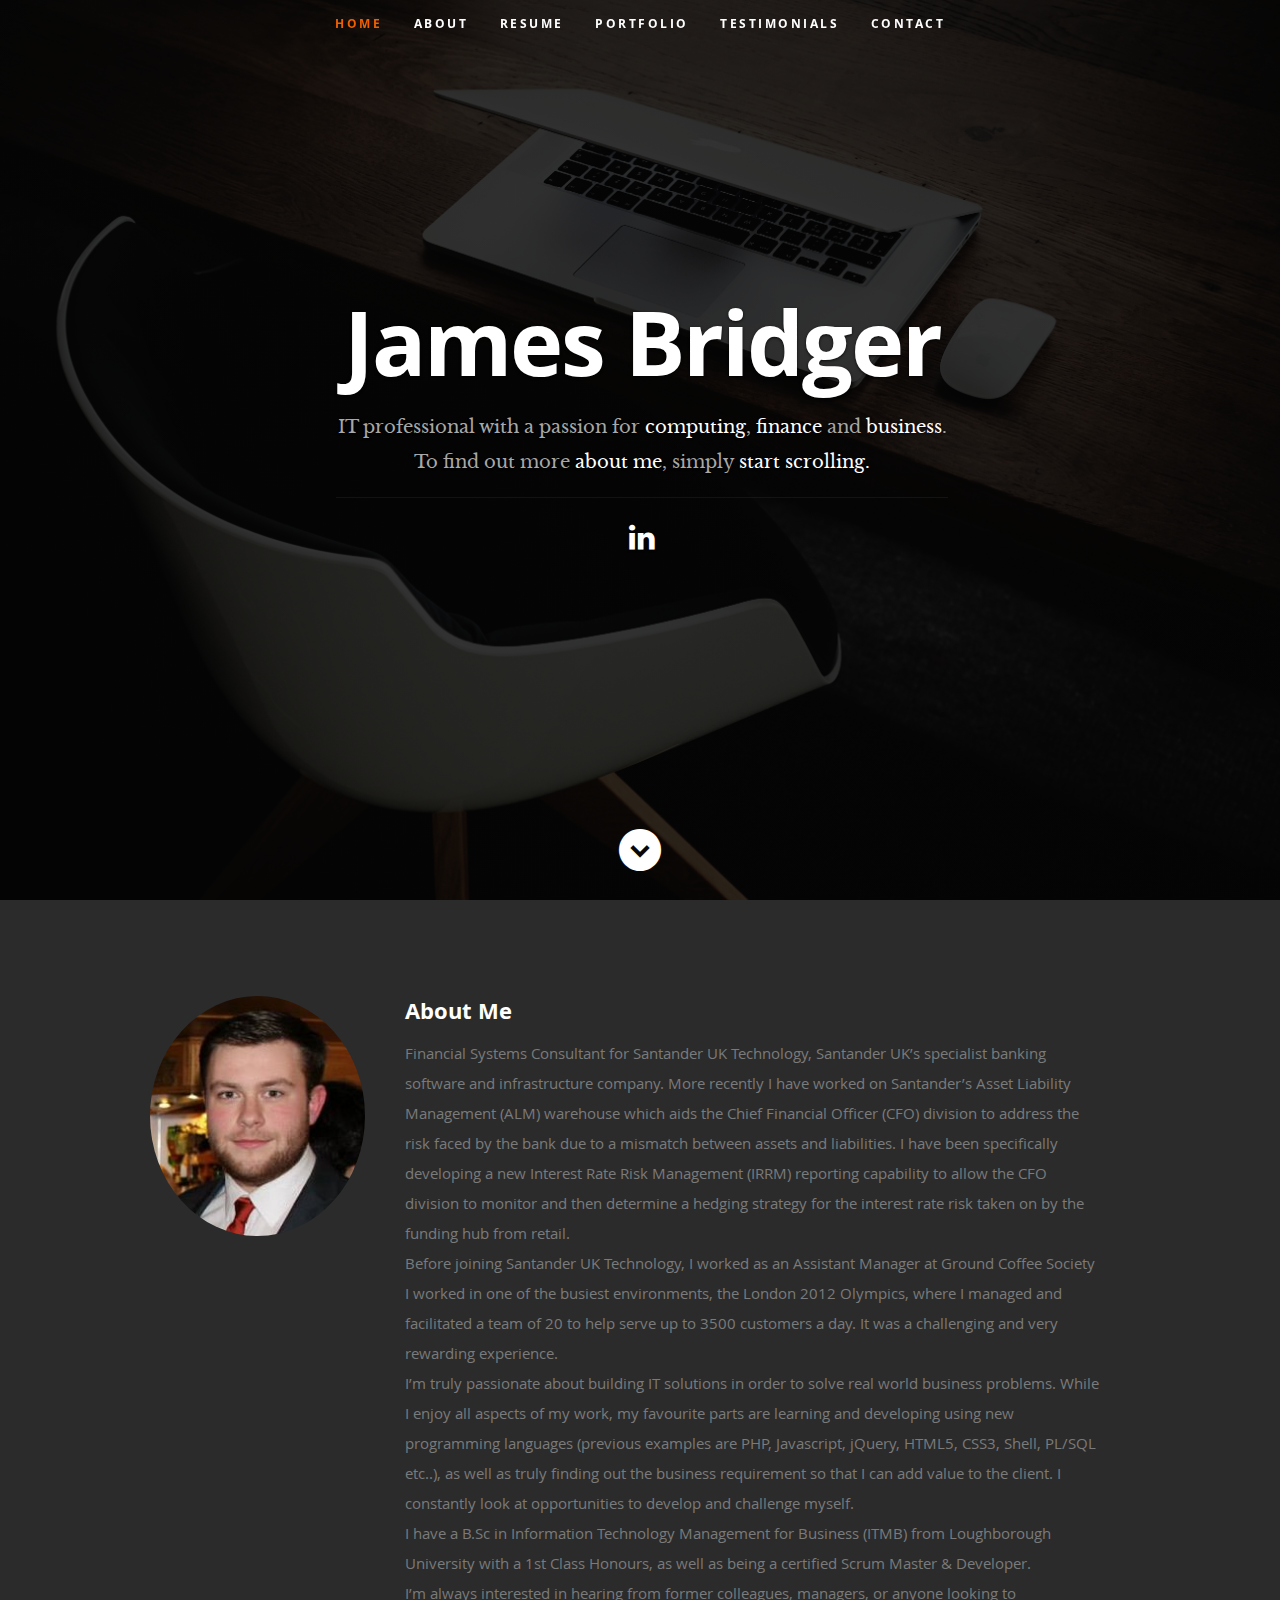
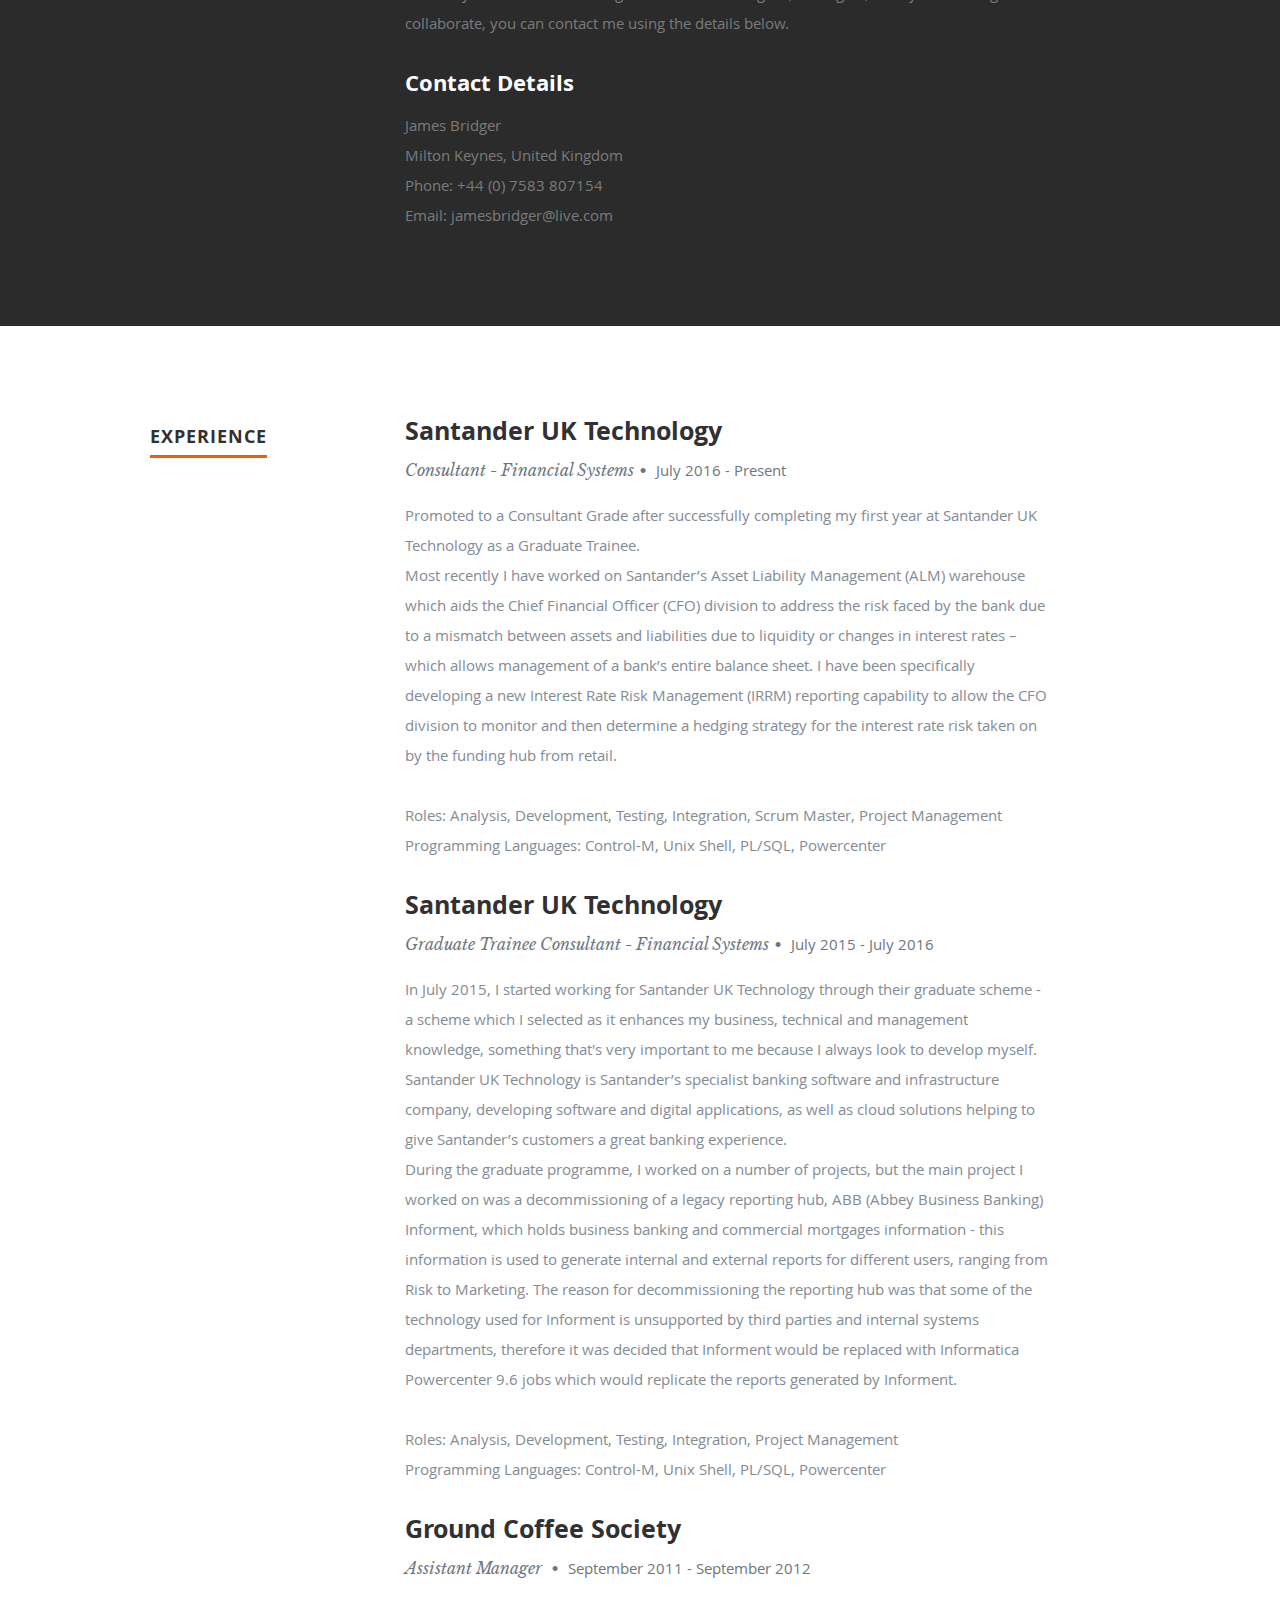
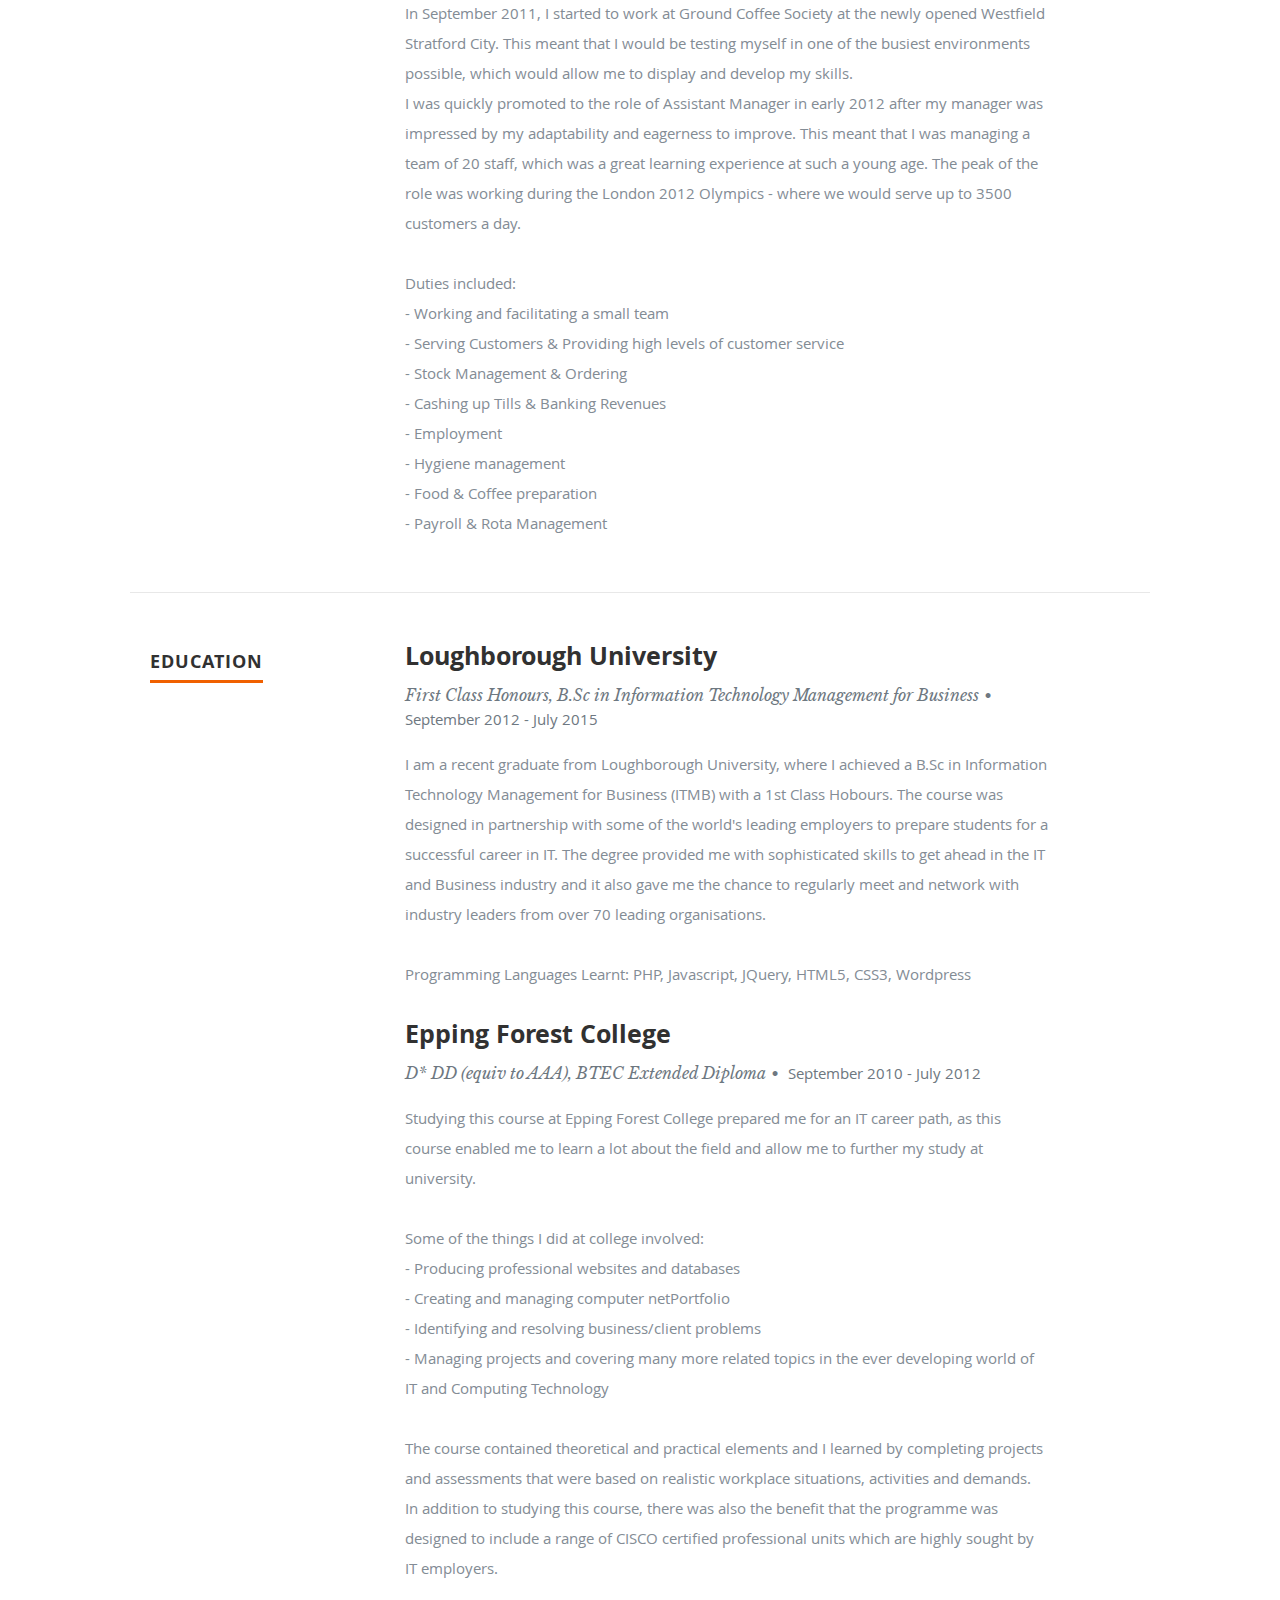
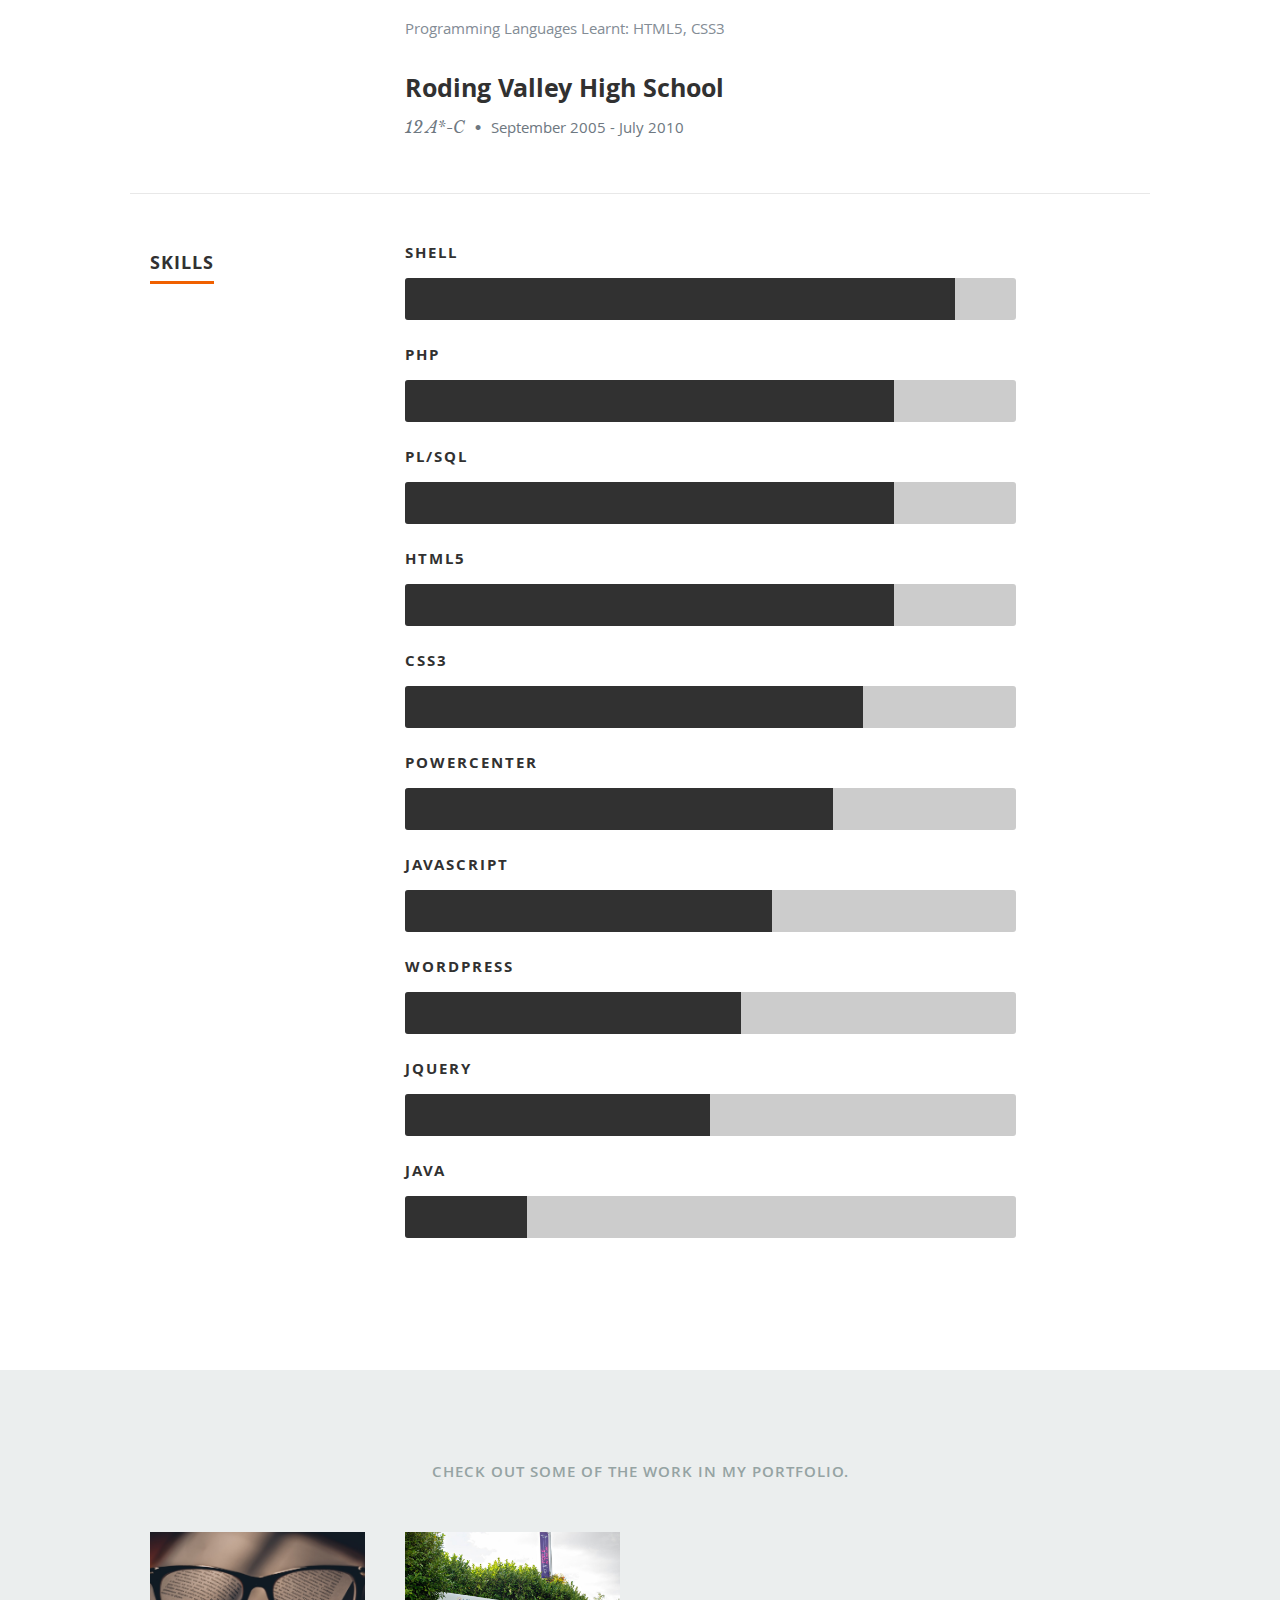
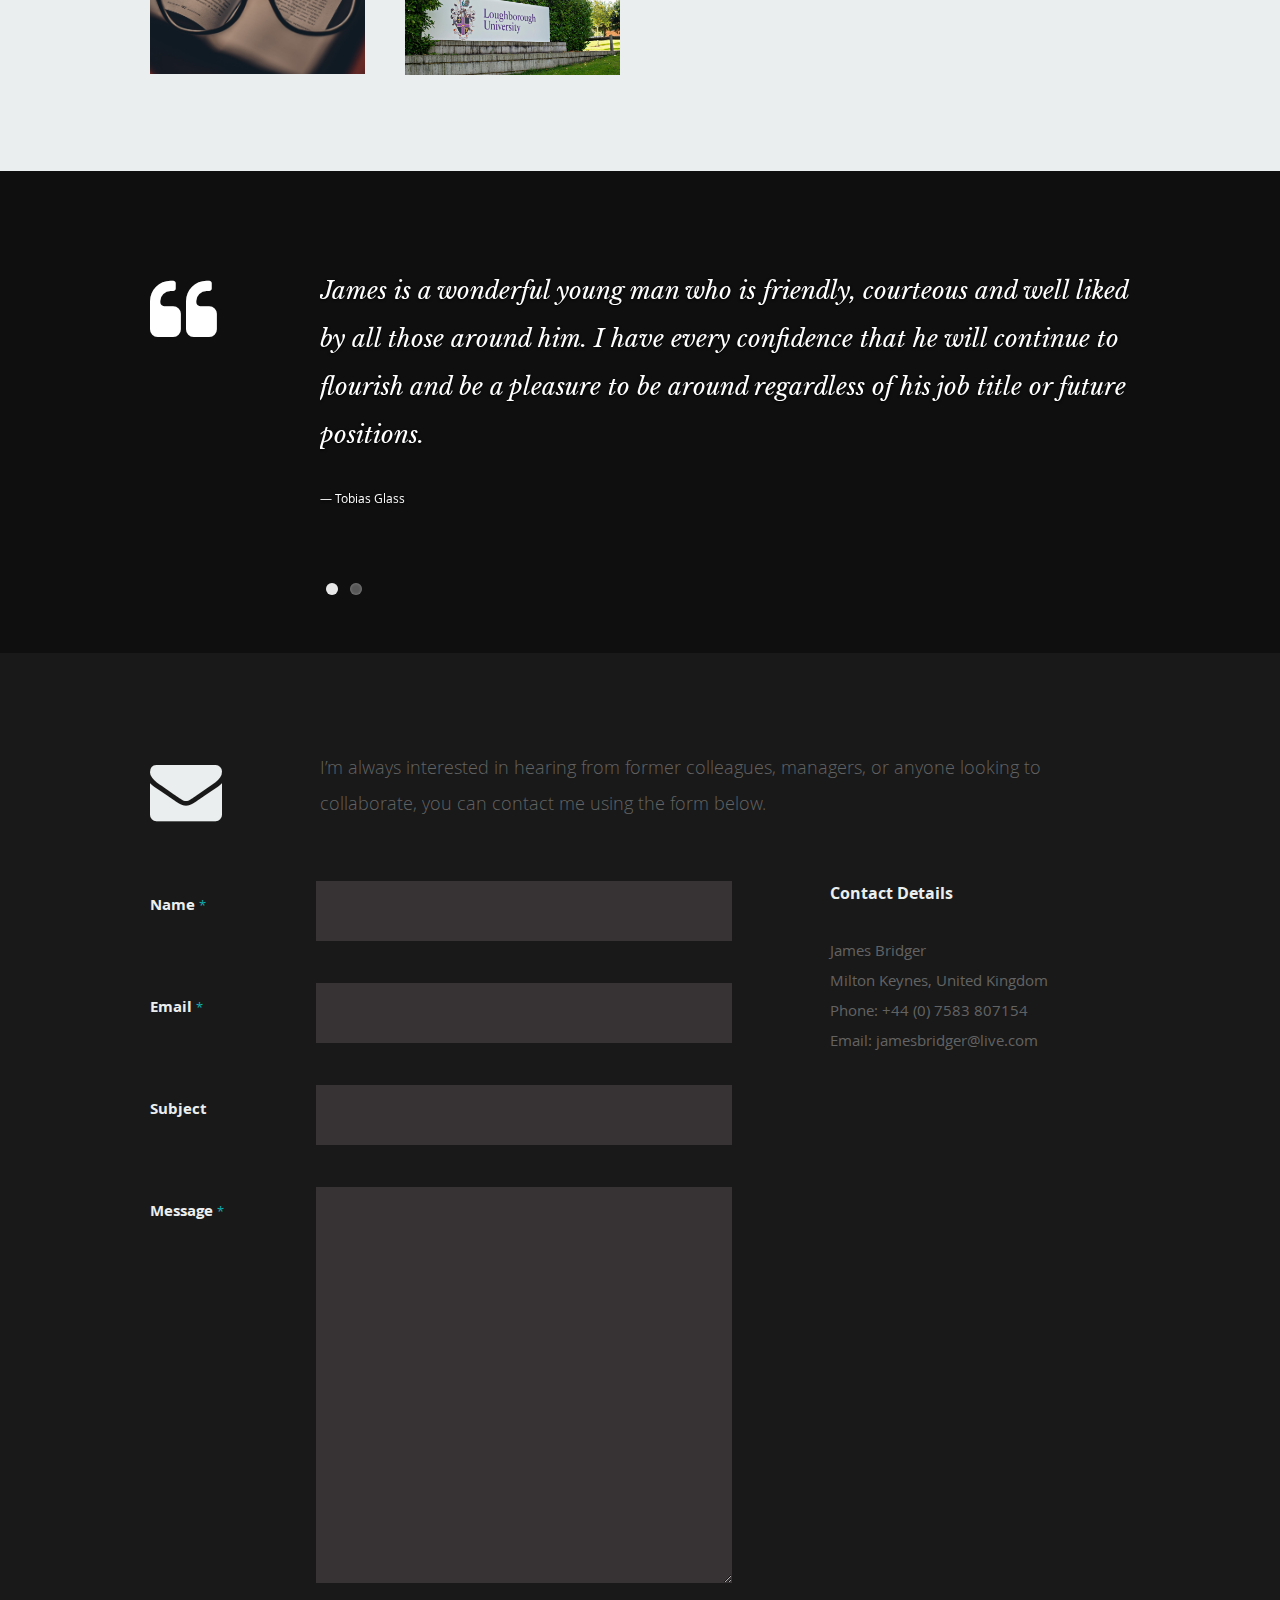
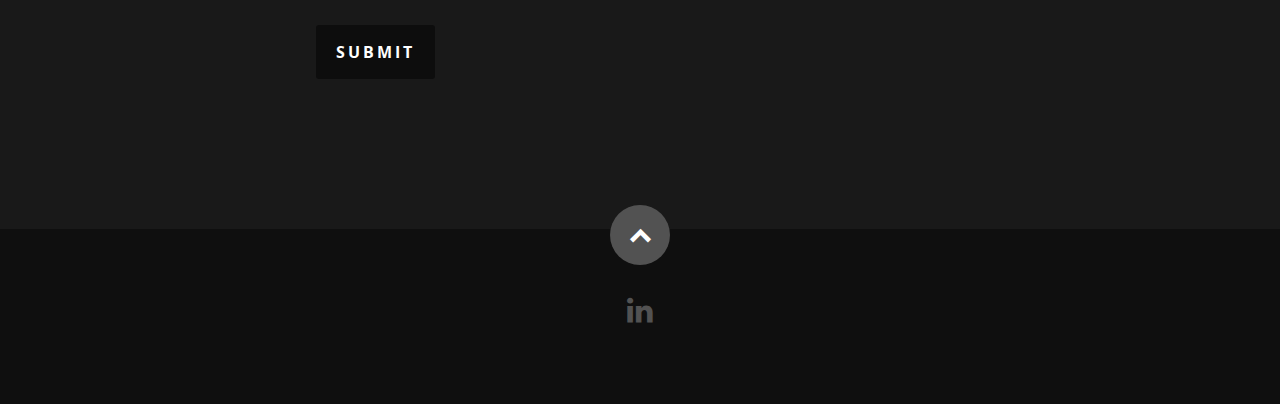
==== commit d98c06e3: "Second Commit" ====
--- a/index.html
+++ b/index.html
@@ -57,13 +57,14 @@
       <div class="row banner">
          <div class="banner-text">
             <h1 class="responsive-headline">James Bridger</h1>
-            <h3>IT professional with a passion for <span>computing</span>, <span>finance</span> and <span>business management</span>. To find out more <a class="smoothscroll" href="#about">about me</a>, simply <a class="smoothscroll" href="#about">start scrolling.</a>
+            <h3>IT professional with a passion for <span>computing</span>, <span>finance</span> and <span>business</span>. 
+			<br>To find out more <a class="smoothscroll" href="#about">about me</a>, simply <a class="smoothscroll" href="#about">start scrolling.</a>
             </h3>
             <hr />
             <ul class="social">
-               <li><a href="#"><i class="fa fa-facebook"></i></a></li>
-               <li><a href="#"><i class="fa fa-twitter"></i></a></li>
-               <li><a href="https://www.linkedin.com/in/james-bridger-94a98898"><i class="fa fa-linkedin"></i></a></li>
+               <!-- <li><a href="#"><i class="fa fa-facebook"></i></a></li> -->
+               <!-- <li><a href="#"><i class="fa fa-twitter"></i></a></li> -->
+               <li><a href="https://www.linkedin.com/in/JamesBridger/" target ="_blank"><i class="fa fa-linkedin"></i></a></li>
             </ul>
          </div>
       </div>
@@ -92,26 +93,24 @@
             <h2>About Me</h2>
 
             <p>
-I’m a Financial Systems Consultant for Santander UK Technology, which is Santander UK’s specialist banking software and infrastructure company. Most recently I have worked on 
-Santander’s Asset Liability Management (ALM) warehouse which aids the Chief Financial Officer (CFO) division to address the risk faced by a bank due to a mismatch 
-between assets and liabilities due to liquidity or changes in interest rates – which allows management of a bank’s entire balance sheet. 
-I have been specifically developing a new Interest Risk Rate Management (IRRM) reporting capability to allow the CFO division to monitor and then 
-determine a hedging strategy for the interest rate risk taken on by the funding hub from retail. 
-<br>
-Before joining Santander UK Technology, I worked as an Assistant Manager at Ground Coffee Society at the newly opened Westfield Stratford City – I was lucky 
-enough to work in one of the busiest environments, the London 2012 Olympics, where I managed and facilitated a team of 20 to help serve up to 3500 customers a day. 
+Financial Systems Consultant for Santander UK Technology, Santander UK’s specialist banking software and infrastructure company. 
+More recently I have worked on Santander’s Asset Liability Management (ALM) warehouse which aids the Chief Financial Officer (CFO) division 
+to address the risk faced by the bank due to a mismatch between assets and liabilities. 
+I have been specifically developing a new Interest Rate Risk Management (IRRM) reporting capability to allow the CFO division to monitor and 
+then determine a hedging strategy for the interest rate risk taken on by the funding hub from retail. 
+<br>
+Before joining Santander UK Technology, I worked as an Assistant Manager at Ground Coffee Society I worked in one of the busiest environments, 
+the London 2012 Olympics, where I managed and facilitated a team of 20 to help serve up to 3500 customers a day. 
 It was a challenging and very rewarding experience.
 <br>
-
-I’m truly passionate about building IT solutions in order to solve real world business problems. While I enjoy all aspects of my job, I think the favourite parts of my work 
-is learning and developing using new programming languages (previous examples are PHP, Javascript, JQuery, HTML5, CSS3, Shell, PL/SQL etc..), as well as truly 
-finding out the business requirement so that I can add value to the business. I constantly look at opportunities to develop and challenge myself, currently I am learning Java.
-<br>
-
-I have a B.Sc in Information Technology Management for Business (ITMB) from Loughborough University with a 1st Class Honours.
-<br>
-
-
+I’m truly passionate about building IT solutions in order to solve real world business problems. 
+While I enjoy all aspects of my work, my favourite parts are learning and developing using new programming languages 
+(previous examples are PHP, Javascript, jQuery, HTML5, CSS3, Shell, PL/SQL etc..), as well as truly finding out the business requirement 
+so that I can add value to the client. I constantly look at opportunities to develop and challenge myself.
+<br>
+I have a B.Sc in Information Technology Management for Business (ITMB) from Loughborough University with a 1st Class Honours, 
+as well as being a certified Scrum Master & Developer.
+<br>
 I’m always interested in hearing from former colleagues, managers, or anyone looking to collaborate, you can contact me using the details below.
             <div class="row">
 
@@ -128,11 +127,12 @@
 
                </div>
 
-               <div class="columns download">
-                  <p>
+			 <!-- <div class="columns download"> 
+                 <p>
                      <a href="JamesBridger_CV.pdf" target=_blank class="button"><i class="fa fa-download"></i>Download CV</a>
                   </p>
                </div>
+			   -->
 
             </div> <!-- end row -->
 
@@ -168,10 +168,9 @@
 Promoted to a Consultant Grade after successfully completing my first year at Santander UK Technology as a Graduate Trainee.
 <br>
 Most recently I have worked on Santander’s Asset Liability Management (ALM) warehouse which aids the Chief Financial Officer (CFO) 
-division to address the risk faced by a bank due to a mismatch between assets and liabilities due to liquidity or changes in interest rates 
-– which allows management of a bank’s entire balance sheet. 
-I have been specifically developing a new Interest Risk Rate Management (IRRM) reporting capability to allow the CFO division to monitor 
-and then determine a hedging strategy for the interest rate risk taken on by the funding hub from retail. 
+division to address the risk faced by the bank due to a mismatch between assets and liabilities due to liquidity or changes in interest rates – 
+which allows management of a bank’s entire balance sheet. I have been specifically developing a new Interest Rate Risk Management (IRRM) reporting 
+capability to allow the CFO division to monitor and then determine a hedging strategy for the interest rate risk taken on by the funding hub from retail. 
 <br><br>
 Roles: Analysis, Development, Testing, Integration, Scrum Master, Project Management
 <br>
@@ -342,16 +341,16 @@
 				<div class="bars">
 
 				   <ul class="skills">
-					   <li><span class="bar-expand photoshop"></span><em>PHP</em></li>
-						<li><span class="bar-expand illustrator"></span><em>HTML5</em></li>
-						<li><span class="bar-expand wordpress"></span><em>CSS3</em></li>
-						<li><span class="bar-expand html5"></span><em>Shell</em></li>						
-						<li><span class="bar-expand html5"></span><em>PL/SQL</em></li>						
-						<li><span class="bar-expand jquery"></span><em>PowerCenter</em></li>
-						<li><span class="bar-expand css"></span><em>Javascript</em></li>
-						<li><span class="bar-expand html5"></span><em>jQuery</em></li>
-						<li><span class="bar-expand jquery"></span><em>Wordpress</em></li>
-						<li><span class="bar-expand jquery"></span><em>Java</em></li>
+						<li><span class="bar-expand shell"></span><em>Shell</em></li>						
+					    <li><span class="bar-expand php"></span><em>PHP</em></li>
+						<li><span class="bar-expand plsql"></span><em>PL/SQL</em></li>						
+						<li><span class="bar-expand html5"></span><em>HTML5</em></li>
+						<li><span class="bar-expand css3"></span><em>CSS3</em></li>
+						<li><span class="bar-expand powercenter"></span><em>PowerCenter</em></li>
+						<li><span class="bar-expand javascript"></span><em>Javascript</em></li>
+						<li><span class="bar-expand wordpress"></span><em>Wordpress</em></li>
+						<li><span class="bar-expand jquery"></span><em>jQuery</em></li>
+						<li><span class="bar-expand java"></span><em>Java</em></li>
 						</ul>
 
 				</div><!-- end skill-bars -->
@@ -410,7 +409,7 @@
                   </div>
           		</div> <!-- item end -->
 
-               <div class="columns portfolio-item">
+              <!-- <div class="columns portfolio-item">
                   <div class="item-wrap">
 
                      <a href="#modal-03" title="">
@@ -425,7 +424,7 @@
                      </a>
 
                   </div>
-          		</div> <!-- item end -->
+          		</div> <!-- item end 
 
                <div class="columns portfolio-item">
                   <div class="item-wrap">
@@ -478,7 +477,8 @@
 
 		      <div class="description-box">
 			      <h4>Why Loughborough</h4>
-			      <p>Proin gravida nibh vel velit auctor aliquet. Aenean sollicitudin, lorem quis bibendum auctor, nisi elit consequat ipsum, nec sagittis sem nibh id elit.</p>
+			      <p>Advanced web design project at University to promote Loughborough University to prospective students. The website is parallax scrolling, so all information is on one page, and there is a call to action - where prospective students
+				  can request a prospectus</p>
                <span class="categories"><i class="fa fa-tag"></i>HTML5, Javascript, JQuery, CSS3, PHP</span>
 		      </div>
 
@@ -601,7 +601,7 @@
 
             <div class="ten columns">
 
-                  <p class="lead">I’m always interested in hearing from former colleagues, managers, or anyone looking to collaborate, so feel free to connect with me or you can contact me directly by email jamesbridger@live.com 
+                  <p class="lead">I’m always interested in hearing from former colleagues, managers, or anyone looking to collaborate, you can contact me using the form below.
                   </p>
 
             </div>
@@ -660,12 +660,14 @@
 
                <div class="widget widget_contact">
 
-					   <h4>Address and Phone</h4>
+					   <h4>Contact Details</h4>
 					   <p class="address">
-						   Jonathan Doe<br>
-						   1600 Amphitheatre Parkway <br>
-						   Mountain View, CA 94043 US<br>
-						   <span>(123) 456-7890</span>
+						<p class="address">
+						   <span>James Bridger</span><br>
+						   <span>Milton Keynes, United Kingdom
+                     </span><br>
+						   <span>Phone: +44 (0) 7583 807154</span><br>
+                     <span>Email: jamesbridger@live.com</span>
 					   </p>
 
 				   </div>
@@ -687,8 +689,8 @@
          <div class="twelve columns">
 
             <ul class="social-links">
-               <li><a href="#"><i class="fa fa-facebook"></i></a></li>
-               <li><a href="#"><i class="fa fa-twitter"></i></a></li>
+               <!-- <li><a href="#"><i class="fa fa-facebook"></i></a></li>
+               <li><a href="#"><i class="fa fa-twitter"></i></a></li> -->
                <li><a href="#"><i class="fa fa-linkedin"></i></a></li>
             </ul>
 
--- a/css/layout.css
+++ b/css/layout.css
@@ -326,85 +326,151 @@
    border-radius: 3px 0 0 3px;
 }
 
-.photoshop {
+.php {
+  	width: 80%;
+  	-moz-animation: php 2s ease;
+  	-webkit-animation: php 2s ease;
+}
+
+.shell {
+  	width: 90%;
+  	-moz-animation: shell 2s ease;
+  	-webkit-animation: shell 2s ease;
+}
+
+.plsql {
+  	width: 80%;
+  	-moz-animation: plsql 2s ease;
+  	-webkit-animation: plsql 2s ease;
+}
+
+.powercenter {
+  	width: 70%;
+  	-moz-animation: powercenter 2s ease;
+  	-webkit-animation: powercenter 2s ease;
+}
+
+.javascript {
   	width: 60%;
-  	-moz-animation: photoshop 2s ease;
-  	-webkit-animation: photoshop 2s ease;
-}
-.illustrator {
-  	width: 55%;
-  	-moz-animation: illustrator 2s ease;
-  	-webkit-animation: illustrator 2s ease;
-}
-.wordpress {
-  	width: 50%;
-  	-moz-animation: wordpress 2s ease;
-  	-webkit-animation: wordpress 2s ease;
-}
-.css {
-  	width: 90%;
-  	-moz-animation: css 2s ease;
-  	-webkit-animation: css 2s ease;
-}
+  	-moz-animation: javascript 2s ease;
+  	-webkit-animation: javascript 2s ease;
+}
+
 .html5 {
   	width: 80%;
   	-moz-animation: html5 2s ease;
   	-webkit-animation: html5 2s ease;
 }
+
+.css3 {
+  	width: 75%;
+  	-moz-animation: css3 2s ease;
+  	-webkit-animation: css3 2s ease;
+}
+
+.wordpress
+ {
+  	width: 55%;
+  	-moz-animation: wordpress 2s ease;
+  	-webkit-animation: wordpress 2s ease;
+}
+
 .jquery {
   	width: 50%;
   	-moz-animation: jquery 2s ease;
   	-webkit-animation: jquery 2s ease;
 }
 
-@-moz-keyframes photoshop {
+.java {
+  	width: 20%;
+  	-moz-animation: java 2s ease;
+  	-webkit-animation: java 2s ease;
+}
+
+@-moz-keyframes php {
+  0%   { width: 0px;  }
+  100% { width: 80%;  }
+}
+@-moz-keyframes shell {
+  0%   { width: 0px;  }
+  100% { width: 80%;  }
+}
+@-moz-keyframes plsql {
+  0%   { width: 0px;  }
+  100% { width: 80%;  }
+}
+@-moz-keyframes html5 {
+  0%   { width: 0px;  }
+  100% { width: 80%;  }
+}
+@-moz-keyframes css3 {
+  0%   { width: 0px;  }
+  100% { width: 75%;  }
+}
+@-moz-keyframes powercenter {
+  0%   { width: 0px;  }
+  100% { width: 70%;  }
+}
+@-moz-keyframes javascript {
   0%   { width: 0px;  }
   100% { width: 60%;  }
 }
-@-moz-keyframes illustrator {
+@-moz-keyframes jquery {
+  0%   { width: 0px;  }
+  100% { width: 50%;  }
+}
+@-moz-keyframes wordpress {
   0%   { width: 0px;  }
   100% { width: 55%;  }
 }
 @-moz-keyframes wordpress {
   0%   { width: 0px;  }
+  100% { width: 20%;  }
+}
+
+@-webkit-keyframes php {
+  0%   { width: 0px;  }
+  100% { width: 80%;  }
+}
+@-webkit-keyframes shell {
+  0%   { width: 0px;  }
+  100% { width: 80%;  }
+}
+@-webkit-keyframes plsql {
+  0%   { width: 0px;  }
+  100% { width: 80%;  }
+}
+@-webkit-keyframes html5 {
+  0%   { width: 0px;  }
+  100% { width: 80%;  }
+}
+@-webkit-keyframes powercenter {
+  0%   { width: 0px;  }
+  100% { width: 70%;  }
+}
+@-webkit-keyframes javascript {
+  0%   { width: 0px;  }
+  100% { width: 60%;  }
+}
+@-webkit-keyframes wordpress {
+  0%   { width: 0px;  }
+  100% { width: 55%;  }
+}
+@-webkit-keyframes css3 {
+  0%   { width: 0px;  }
+  100% { width: 75%;  }
+}
+@-webkit-keyframes html5 {
+  0%   { width: 0px;  }
+  100% { width: 80%;  }
+}
+@-webkit-keyframes jquery {
+  0%   { width: 0px;  }
   100% { width: 50%;  }
 }
-@-moz-keyframes css {
-  0%   { width: 0px;  }
-  100% { width: 90%;  }
-}
-@-moz-keyframes html5 {
-  0%   { width: 0px;  }
-  100% { width: 80%;  }
-}
-@-moz-keyframes jquery {
-  0%   { width: 0px;  }
-  100% { width: 50%;  }
-}
-
-@-webkit-keyframes photoshop {
-  0%   { width: 0px;  }
-  100% { width: 60%;  }
-}
-@-webkit-keyframes illustrator {
-  0%   { width: 0px;  }
-  100% { width: 55%;  }
-}
-@-webkit-keyframes wordpress {
-  0%   { width: 0px;  }
-  100% { width: 50%;  }
-}
-@-webkit-keyframes css {
-  0%   { width: 0px;  }
-  100% { width: 90%;  }
-}
-@-webkit-keyframes html5 {
-  0%   { width: 0px;  }
-  100% { width: 80%;  }
-}
-@-webkit-keyframes jquery {
-  0%   { width: 0px;  }
-  100% { width: 50%;  }
+@-webkit-keyframes java {
+  0%   { width: 0px;  }
+  100% { width: 20%;  }
 }
 
 /* ------------------------------------------------------------------ */
@@ -716,6 +782,7 @@
    zoom: 1;
    margin: 0;
    padding: 0;
+   height: 320px;
 }
 .flexslider .slides { zoom: 1; }
 .flexslider .slides > li { position: relative; }
